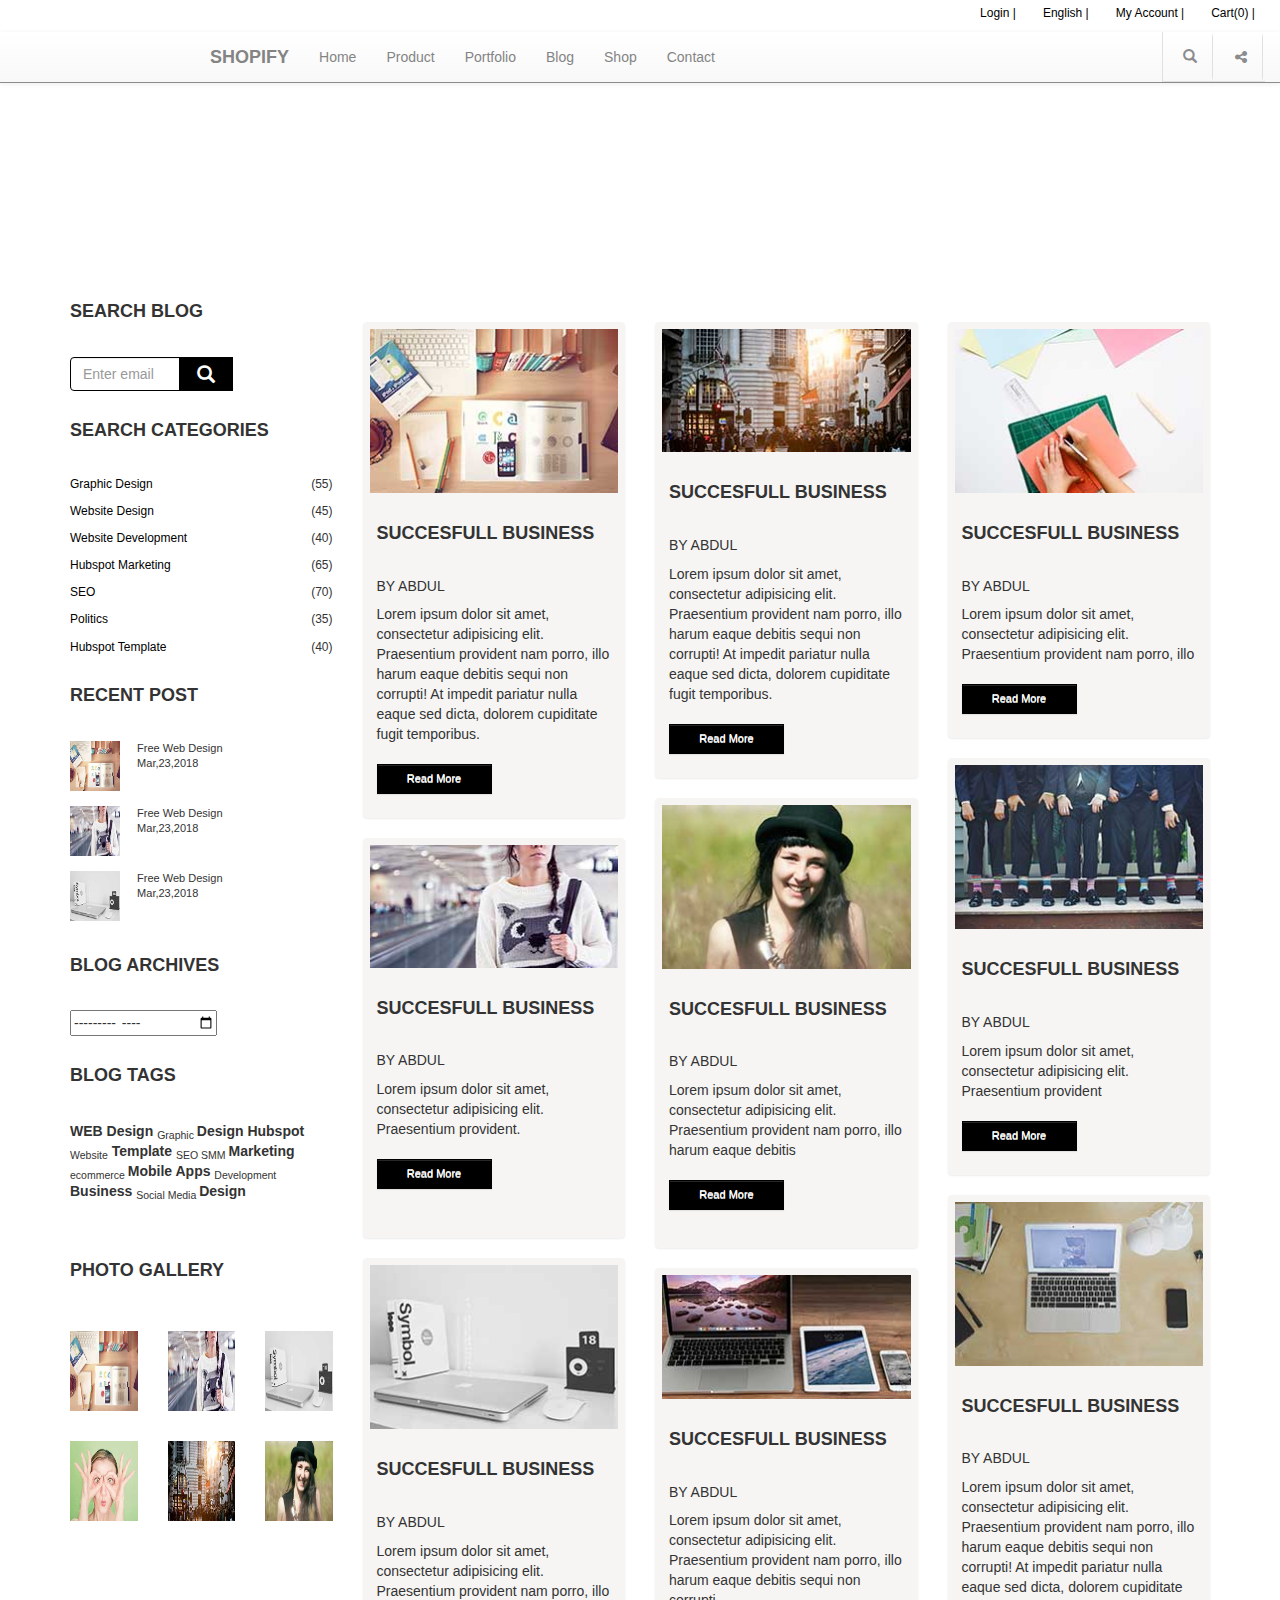
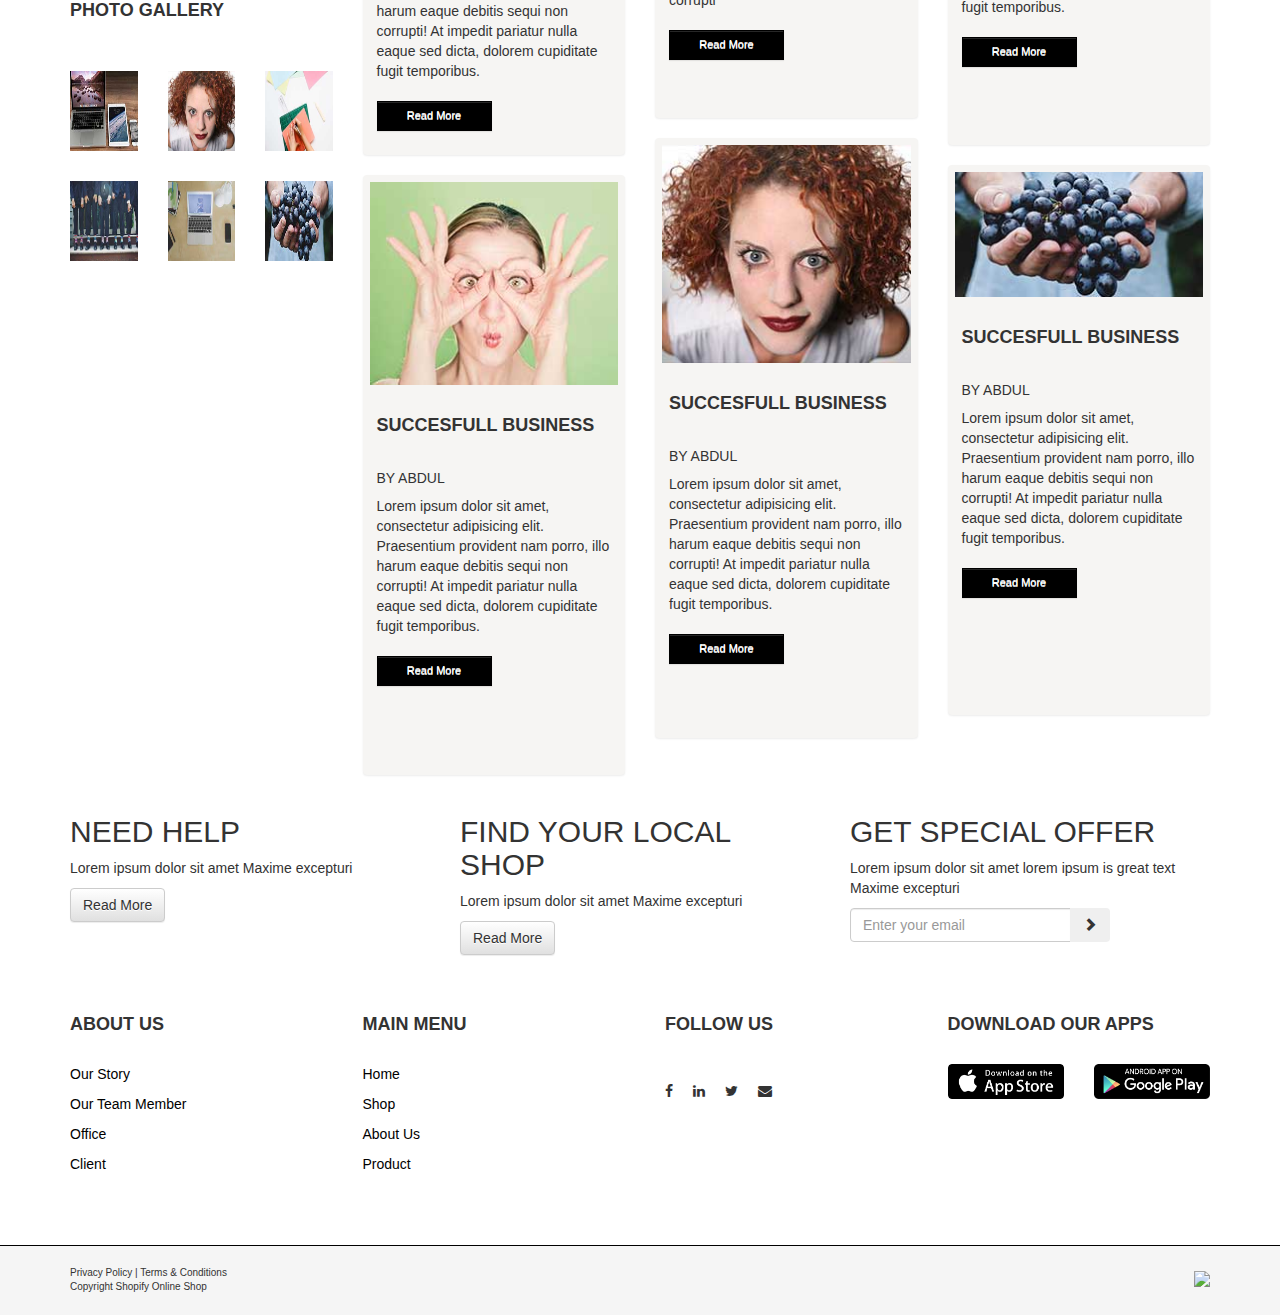
==== blog.html @ 0092e8c6 "Merge pull request #5 from Online-Shopping-System/Eddition" ====
<!DOCTYPE html>
<html lang="en">

<head>
    <meta charset="UTF-8">
    <meta http-equiv="X-UA-Compatible" content="IE=edge">
    <meta name="viewport" content="width=device-width, initial-scale=1">
    <title>BOOTSTRAP WEB PAGE</title>
    <link rel="icon" href="">

    <link rel="stylesheet" type="text/css" href="css/bootstrap.min.css" />
    <link rel="stylesheet" type="text/css" href="css/bootstrap-theme.min.css" />
    <link rel="stylesheet" href="https://cdnjs.cloudflare.com/ajax/libs/font-awesome/4.7.0/css/font-awesome.min.css" />

    <link rel="stylesheet" type="text/css" href="css/blogStyle.css" />
    <link rel="stylesheet" type="text/css" href="css/responsive.css" />


</head>

<body>
    <div id="header">
        <div class="container-fluid">
            <div class="row">
                <div class="col-md-12 col-sm-12 col-xs-12">
                    <ul class=" nav-pills navbar-right">
                        <li class="n1"><a href="login.html">Login |</a></li>
                        <li class="n2"><a href="#">English |</a></li>
                        <li class="n3"><a href="#">My Account |</a></li>
                        <li class="n4"><a href="#">Cart(0) |</a></li>
                    </ul>
                </div>
            </div>
        </div>
    </div>
    <div id="header2">
        <div class="container-fluid">
            <div class="row">
                <div class="col-md-12 nogutter">
                    <nav class="navbar navbar-default">
                        <div class="container-fluid">
                            <!-- Brand and toggle get grouped for better mobile display -->
                            <div class="navbar-header">
                                <button type="button" class="navbar-toggle collapsed" data-toggle="collapse" data-target="#bs-example-navbar-collapse-1" aria-expanded="false">
                                    <span class="sr-only">Toggle navigation</span>
                                    <span class="icon-bar"></span>
                                    <span class="icon-bar"></span>
                                    <span class="icon-bar"></span>
                                </button>
                                <a class="navbar-brand" style="margin-left: 180px" href="#"><b>SHOPIFY</b></a>
                            </div>

                            <!-- Collect the nav links, forms, and other content for toggling -->
                            <div class="collapse navbar-collapse" id="bs-example-navbar-collapse-1">
                                <ul class="nav navbar-nav navbar-left">
                                    <li><a href="index.html">Home <span class="sr-only">(current)</span></a></li>
                                    <li><a href="product.html">Product</a></li>
                                    <li><a href="#">Portfolio</a></li>
                                    <li><a href="blog.html">Blog</a></li>
                                    <li><a href="shop.html">Shop</a></li>
                                    <li><a href="contact.html">Contact</a></li>

                                </ul>
                                <ul class="nav nav-tabs navbar-right" style=" border-left: 1px solid #ddd">
                                    <li><a href="#toggle-search" class="[ animate ]"><span class="[ glyphicon glyphicon-search ]"></span></a></li>
                                    <li><a href="#toggle-search" class="[ animate ]"><span><i class="fa fa-share-alt" aria-hidden="true"></i> </span></a></li>
                                </ul>


                            </div><!-- /.navbar-collapse -->
                        </div><!-- /.container-fluid -->
                    </nav>
                </div>
            </div>
        </div>
    </div>


    <!------header2 ends---->

    <div id="banner">
        <div class="container-fluid image">
            <div class="row">

                <div class="col-md-12 caption">

                    <h2><b>BLOG</b></h2>
                    <div class="line"></div>
                    <h6><i>HOME > BLOG</i></h6>
                </div>
            </div>
        </div>
    </div>


    <!------/.banner------>

    <div class="container-fluid blg">
        <div class="container">
            <div class="row">
                <div class="col-md-3">
                    <div class="row row1_1">
                        <div class="col-md-12">


                            <div class="caption">
                                <h3>SEARCH BLOG</h3>

                                <div class="input-group">
                                    <input type="email" class="form-control form_blog" placeholder="Enter email">
                                    <span class="input-group-btn">
                                        <button class="btn btn-default1" type="submit"><span class="glyphicon glyphicon-search"></span></button>
                                    </span>
                                </div>

                                <h4>SEARCH CATEGORIES</h4>
                                <li><a href="">Graphic Design</a>
                                    <p class="num">(55)</p>
                                </li>
                                <li><a href="">Website Design</a>
                                    <p class="num">(45)</p>
                                </li>
                                <li><a href="">Website Development</a>
                                    <p class="num">(40)</p>
                                </li>
                                <li><a href="">Hubspot Marketing</a>
                                    <p class="num">(65)</p>
                                </li>
                                <li><a href="">SEO</a>
                                    <p class="num">(70)</p>
                                </li>
                                <li><a href="">Politics</a>
                                    <p class="num">(35)</p>
                                </li>
                                <li><a href="">Hubspot Template</a>
                                    <p class="num">(40)</p>
                                </li>

                            </div>


                        </div>
                    </div>
                    <!--                    end of the row-1-->
                    <div class="row row1_2">
                        <div class="col-md-12">

                            <div class="caption">
                                <h3>RECENT POST</h3>
                                <li><img src="imgs/blog1.jpg" alt="">
                                    <p class="pull-right">Free Web Design <br> Mar,23,2018</p>
                                </li>

                                <li><img src="imgs/blog-2.jpg" alt="">
                                    <p class="pull-right">Free Web Design <br> Mar,23,2018</p>
                                </li>

                                <li><img src="imgs/blog-3.jpg" alt="">
                                    <p class="pull-right">Free Web Design <br> Mar,23,2018</p>
                                </li>
                            </div>
                            <h3>BLOG ARCHIVES</h3>
                            <div class="input-group">
                                <input type="month" id="myMonth" value="2018">
                            </div>
                        </div>
                    </div>

                    <!--                    end of the row-2-->

                    <div class="row row1_3">
                        <div class="col-md-12">

                            <div class="caption">
                                <h3>BLOG TAGS</h3>
                                <p> <Strong>WEB Design </Strong> <sub> Graphic </sub> <Strong> Design Hubspot </Strong> <sub>Website</sub> <strong> Template </strong> <sub> SEO SMM </sub> <strong> Marketing </strong> <sub> ecommerce </sub><strong> Mobile Apps </strong> <sub> Development </sub> <strong> Business </strong> <sub> Social Media </sub><strong>Design</strong> </p>
                            </div>
                        </div>

                    </div>



                    <!--                    end of the row-3-->



                    <div class="row row1_4">
                        <div class="col-md-12">

                            <div class="caption">
                                <h3>PHOTO GALLERY</h3>
                                <div class="row row4_1">
                                    <div class="col-md-4 col-sm-4 col-xs-4"><img src="imgs/blog1.jpg" alt="" class="img-responsive"></div>

                                    <div class="col-md-4 col-sm-4 col-xs-4"><img src="imgs/blog-2.jpg" alt="" class="img-responsive"></div>

                                    <div class="col-md-4 col-sm-4 col-xs-4"><img src="imgs/blog-3.jpg" alt="" class="img-responsive"></div>
                                </div>

                                <div class="row row4_2">
                                    <div class="col-md-4 col-sm-4 col-xs-4"><img src="imgs/blog-4.jpg" alt="" class="img-responsive"></div>

                                    <div class="col-md-4 col-sm-4 col-xs-4"><img src="imgs/blog-5.jpg" alt="" class="img-responsive"></div>

                                    <div class="col-md-4 col-sm-4 col-xs-4"><img src="imgs/blog-6.jpg" alt="" class="img-responsive"></div>
                                </div>




                                <div class="caption">
                                    <h3>PHOTO GALLERY</h3>
                                    <div class="row row4_2">
                                        <div class="col-md-4 col-sm-4 col-xs-4"><img src="imgs/blog-7.jpg" alt="" class="img-responsive"></div>

                                        <div class="col-md-4 col-sm-4 col-xs-4"><img src="imgs/blog-8.jpg" alt="" class="img-responsive"></div>

                                        <div class="col-md-4 col-sm-4 col-xs-4"><img src="imgs/blog-9.jpg" alt="" class="img-responsive"></div>
                                    </div>

                                    <div class="row row4_2">
                                        <div class="col-md-4 col-sm-4 col-xs-4"><img src="imgs/blog-10.jpg" alt="" class="img-responsive"></div>

                                        <div class="col-md-4 col-sm-4 col-xs-4"><img src="imgs/blog-11.jpg" alt="" class="img-responsive"></div>

                                        <div class="col-md-4 col-sm-4 col-xs-4"><img src="imgs/blog-12.jpg" alt="" class="img-responsive"></div>
                                    </div>

                                </div>

                            </div>
                        </div>
                    </div>

                    <!--               end of the row-4-->
                </div>

                <!--                end of main col-1-->

                <!--            start of the main col-2    -->
                <div class="col-md-3">

                    <div class="row row2_1">
                        <div class="col-md-12 ">
                            <div class="thumbnail">
                                <img src="imgs/blog1.jpg" class="img-responsive">
                                <div class="caption">
                                    <h3>SUCCESFULL BUSINESS</h3>
                                    <h5>BY ABDUL</h5>
                                    <p>Lorem ipsum dolor sit amet, consectetur adipisicing elit. Praesentium provident nam porro, illo harum eaque debitis sequi non corrupti! At impedit pariatur nulla eaque sed dicta, dolorem cupiditate fugit temporibus.</p>
                                    <p><a href="#" class="btn btn-default" role="button">Read More</a></p>
                                </div>
                            </div>
                        </div>

                    </div>
                    <!--                        end of row-1-->

                    <div class="row row2_2">
                        <div class="col-md-12">
                            <div class="thumbnail">
                                <img src="imgs/blog-2.jpg" class="img-responsive">
                                <div class="caption">
                                    <h3>SUCCESFULL BUSINESS</h3>
                                    <h5>BY ABDUL</h5>
                                    <p>Lorem ipsum dolor sit amet, consectetur adipisicing elit. Praesentium provident.</p>
                                    <p><a href="#" class="btn btn-default" role="button">Read More</a></p>
                                </div>
                            </div>
                        </div>

                    </div>
                    <!--                        end of row-2-->


                    <div class="row row2_3">
                        <div class="col-md-12">
                            <div class="thumbnail">
                                <img src="imgs/blog-3.jpg" class="img-responsive">
                                <div class="caption">
                                    <h3>SUCCESFULL BUSINESS</h3>
                                    <h5>BY ABDUL</h5>
                                    <p>Lorem ipsum dolor sit amet, consectetur adipisicing elit. Praesentium provident nam porro, illo harum eaque debitis sequi non corrupti! At impedit pariatur nulla eaque sed dicta, dolorem cupiditate fugit temporibus.</p>
                                    <p><a href="#" class="btn btn-default" role="button">Read More</a></p>
                                </div>
                            </div>
                        </div>

                    </div>
                    <!--                        end of row-3-->

                    <div class="row row2_4">
                        <div class="col-md-12">
                            <div class="thumbnail">
                                <img src="imgs/blog-4.jpg" class="img-responsive">
                                <div class="caption">
                                    <h3>SUCCESFULL BUSINESS</h3>
                                    <h5>BY ABDUL</h5>
                                    <p>Lorem ipsum dolor sit amet, consectetur adipisicing elit. Praesentium provident nam porro, illo harum eaque debitis sequi non corrupti! At impedit pariatur nulla eaque sed dicta, dolorem cupiditate fugit temporibus.</p>
                                    <p><a href="#" class="btn btn-default" role="button">Read More</a></p>
                                </div>
                            </div>
                        </div>

                    </div>
                    <!--                        end of row-4-->

                </div>
                <!--                        end of the main col-2           -->


                <!--            start of the main col-3    -->
                <div class="col-md-3">

                    <div class="row row3_1">
                        <div class="col-md-12">
                            <div class="thumbnail">
                                <img src="imgs/blog-5.jpg" class="img-responsive">
                                <div class="caption">
                                    <h3>SUCCESFULL BUSINESS</h3>
                                    <h5>BY ABDUL</h5>
                                    <p>Lorem ipsum dolor sit amet, consectetur adipisicing elit. Praesentium provident nam porro, illo harum eaque debitis sequi non corrupti! At impedit pariatur nulla eaque sed dicta, dolorem cupiditate fugit temporibus.</p>
                                    <p><a href="#" class="btn btn-default" role="button">Read More</a></p>
                                </div>
                            </div>
                        </div>

                    </div>
                    <!--                        end of row-1-->

                    <div class="row row3_2">
                        <div class="col-md-12">
                            <div class="thumbnail">
                                <img src="imgs/blog-6.jpg" class="img-responsive">
                                <div class="caption">
                                    <h3>SUCCESFULL BUSINESS</h3>
                                    <h5>BY ABDUL</h5>
                                    <p>Lorem ipsum dolor sit amet, consectetur adipisicing elit. Praesentium provident nam porro, illo harum eaque debitis</p>
                                    <p><a href="#" class="btn btn-default" role="button">Read More</a></p>
                                </div>
                            </div>
                        </div>

                    </div>
                    <!--                        end of row-2-->


                    <div class="row row3_3">
                        <div class="col-md-12">
                            <div class="thumbnail">
                                <img src="imgs/blog-7.jpg" class="img-responsive">
                                <div class="caption">
                                    <h3>SUCCESFULL BUSINESS</h3>
                                    <h5>BY ABDUL</h5>
                                    <p>Lorem ipsum dolor sit amet, consectetur adipisicing elit. Praesentium provident nam porro, illo harum eaque debitis sequi non corrupti</p>
                                    <p><a href="#" class="btn btn-default" role="button">Read More</a></p>
                                </div>
                            </div>
                        </div>

                    </div>
                    <!--                        end of row-3-->

                    <div class="row row3_4">
                        <div class="col-md-12">
                            <div class="thumbnail">
                                <img src="imgs/blog-8.jpg" class="img-responsive">
                                <div class="caption">
                                    <h3>SUCCESFULL BUSINESS</h3>
                                    <h5>BY ABDUL</h5>
                                    <p>Lorem ipsum dolor sit amet, consectetur adipisicing elit. Praesentium provident nam porro, illo harum eaque debitis sequi non corrupti! At impedit pariatur nulla eaque sed dicta, dolorem cupiditate fugit temporibus.</p>
                                    <p><a href="#" class="btn btn-default" role="button">Read More</a></p>
                                </div>
                            </div>
                        </div>

                    </div>
                    <!--                        end of row-4-->

                </div>
                <!--                        end of the main col-3                        -->

                <!--            start of the main col-4    -->
                <div class="col-md-3">

                    <div class="row row4_1">
                        <div class="col-md-12">
                            <div class="thumbnail">
                                <img src="imgs/blog-9.jpg" class="img-responsive">
                                <div class="caption">
                                    <h3>SUCCESFULL BUSINESS</h3>
                                    <h5>BY ABDUL</h5>
                                    <p>Lorem ipsum dolor sit amet, consectetur adipisicing elit. Praesentium provident nam porro, illo</p>
                                    <p><a href="#" class="btn btn-default" role="button">Read More</a></p>
                                </div>
                            </div>
                        </div>

                    </div>
                    <!--                        end of row-1-->

                    <div class="row row4_2">
                        <div class="col-md-12">
                            <div class="thumbnail">
                                <img src="imgs/blog-10.jpg" class="img-responsive">
                                <div class="caption">
                                    <h3>SUCCESFULL BUSINESS</h3>
                                    <h5>BY ABDUL</h5>
                                    <p>Lorem ipsum dolor sit amet, consectetur adipisicing elit. Praesentium provident </p>
                                    <p><a href="#" class="btn btn-default" role="button">Read More</a></p>
                                </div>
                            </div>
                        </div>

                    </div>
                    <!--                        end of row-2-->


                    <div class="row row4_3">
                        <div class="col-md-12">
                            <div class="thumbnail">
                                <img src="imgs/blog-11.jpg" class="img-responsive">
                                <div class="caption">
                                    <h3>SUCCESFULL BUSINESS</h3>
                                    <h5>BY ABDUL</h5>
                                    <p>Lorem ipsum dolor sit amet, consectetur adipisicing elit. Praesentium provident nam porro, illo harum eaque debitis sequi non corrupti! At impedit pariatur nulla eaque sed dicta, dolorem cupiditate fugit temporibus.</p>
                                    <p><a href="#" class="btn btn-default" role="button">Read More</a></p>
                                </div>
                            </div>
                        </div>

                    </div>
                    <!--                        end of row-3-->

                    <div class="row row4_4">
                        <div class="col-md-12">
                            <div class="thumbnail">
                                <img src="imgs/blog-12.jpg" class="img-responsive">
                                <div class="caption">
                                    <h3>SUCCESFULL BUSINESS</h3>
                                    <h5>BY ABDUL</h5>
                                    <p>Lorem ipsum dolor sit amet, consectetur adipisicing elit. Praesentium provident nam porro, illo harum eaque debitis sequi non corrupti! At impedit pariatur nulla eaque sed dicta, dolorem cupiditate fugit temporibus.</p>
                                    <p><a href="#" class="btn btn-default" role="button">Read More</a></p>
                                </div>
                            </div>
                        </div>

                    </div>
                    <!--                        end of row-4-->

                </div>
                <!--                        end of the main col-4                        -->
            </div>
        </div>
        <!--        end of the container-->
    </div>
    <!--    end of the container-fluid-->


    <!--    end of the body section-->



    <!--   start of the enquiry section-->
    <div class="container-fluid help">
        <div class="container">
            <div class="row">
                <div class="col-md-4 col-sm-4 col-xs-12">
                    <h2>NEED HELP</h2>
                    <p class="enquiry_p">Lorem ipsum dolor sit amet Maxime excepturi</p>
                    <p><a href="#" class="btn btn-default enquiry_btn" role="button">Read More</a></p>
                </div>
                <!--               end of the col-1-->
                <div class="col-md-4 col-sm-4 col-xs-12">
                    <h2>FIND YOUR LOCAL SHOP</h2>
                    <p class="enquiry_p">Lorem ipsum dolor sit amet Maxime excepturi</p>
                    <p><a href="#" class="btn btn-default enquiry_btn" role="button">Read More</a></p>
                </div>
                <!--               end of the col-2-->
                <div class="col-md-4 col-sm-4 col-xs-12">
                    <h2>GET SPECIAL OFFER</h2>
                    <p class="enquiry_p">Lorem ipsum dolor sit amet lorem ipsum is great text Maxime excepturi</p>

                    <div class="input-group">
                        <input type="email" class="form-control form_blog" placeholder="Enter your email">
                        <span class="input-group-btn">
                            <button class="btn btn-default1" type="submit"><span class="glyphicon glyphicon-chevron-right"></span></button>
                        </span>
                    </div>
                </div>
                <!--               end of the col-3-->

            </div>
            <!--           end of the row-->
        </div>
        <!--       end of the container-->
    </div>

    <!--   end of the container-fluid-->

    <!--   end of the enquiry section-->


    <!--  start of the contact section-->
    <div class="container contact_back">

        <div class="row contact_li">

            <div class="col-md-3 col-sm-6 col-xs-12">
                <h3>ABOUT US</h3>
                <li> <a href="">Our Story</a> </li>
                <li> <a href="">Our Team Member</a> </li>
                <li> <a href="">Office</a> </li>
                <li> <a href="">Client</a> </li>

            </div>
            <!--          end of col-1-->

            <div class="col-md-3 col-sm-6 col-xs-12">
                <h3>MAIN MENU</h3>
                <li> <a href="">Home</a> </li>
                <li> <a href="">Shop</a> </li>
                <li> <a href="">About Us</a> </li>
                <li> <a href="">Product</a> </li>

            </div>
            <!--          end of col-2-->

            <div class="col-md-3 col-sm-6 col-xs-12">
                <h3 class="us">FOLLOW US</h3>
                <i class="fa fa-facebook" aria-hidden="true"></i><i class="fa fa-linkedin" aria-hidden="true"></i><i class="fa fa-twitter" aria-hidden="true"></i><i class="fa fa-envelope" aria-hidden="true"></i>

            </div>
            <!--          end of col-3-->

            <div class="col-md-3 col-sm-6 col-xs-12">
                <h3>DOWNLOAD OUR APPS</h3>
                <div class="row contact_img">
                    <div class="col-md-6 col-xs-3">
                        <p><a href="#"><img src="imgs/Alogo.png" class="img-responsive"></a></p>
                    </div>
                    <div class="col-md-6 col-xs-3">
                        <p><a href="#"><img src="imgs/Glogo.png" class="img-responsive"></a></p>
                    </div>
                </div>


            </div>
            <!--          end of col-4-->


        </div>

        <!--      end of the row-->

    </div>
    <!--  end of the container-->
    <!--  end of the contact section-->


    <!--  start the footer section-->
    <div class="container-fluid footer_back">
        <div class="container">
            <div class="row">
                <div class="col-md-10 col-sm-9 col-xs-12">
                    <p class="footer_p">Privacy Policy | Terms &amp; Conditions <br>
                        Copyright Shopify Online Shop</p>
                </div>
                <div class="col-md-2 col-sm-3 col-xs-12">
                    <div class="footer_corner pull-right"><img src="imgs/shopify-homepage.jpg"/>
                </div>
            </div>
        </div>
    </div>
    </div>


    <script type="text/javascript" src="js/jquery-3.3.1.js"></script>
    <script type="text/javascript" src="js/bootstrap.min.js"></script>

    <script>
        function myFunction() {
            var x = document.getElementById("myMonth").value;
            document.getElementById("demo").innerHTML = x;
        }
    </script>
    <script type="text/javascript">
        $(document).ready(function()) {
            $('[data-toggle="tooltip"]').tooltip();
        )
        };
    </script>
</body>

</html>
---- css/blogStyle.css ----
/*Blog page css*/

.nogutter {
    padding-left: 0;
    padding-right: 0;
}

#header2 {
    opacity: .9
}

.nav-pills {
    font-size: 12px;
}
.nav-pills>li {list-style: none;
    padding-right: 25px;     margin-top: 5px; margin-bottom: 0px;   }

.navbar-right > li > a {
    color: black; text-decoration: none;
}

.n1:hover a {color:darkcyan;}
.n2:hover a {color:darkcyan;}
.n3:hover a {color:darkcyan;}
.n4:hover a {color:darkcyan;}


.navbar {
    border-radius: 0;
    border: none;
}

.navbar-default {
    border-bottom: 1px solid grey;
    margin-bottom: 0;
    border-color: none;
    background-color: none;
}


.nav-tabs > li > a {
    border: 5px solid transparent;
    color: grey;
    border-right: 1px solid #ddd;

}

.image {
    background-image: url(../imgs/slide.jpg);
    min-height: 250px;
    background-position: center;
    background-repeat: no-repeat;
    background-size: cover;
    position: relative;
    margin-top: -51px;
    z-index: -6;

}

#banner .caption > h2 {
    margin-top: 80px;
    text-align: center;
    color: white;
}

#banner .caption > h6 {
    text-align: center;
    color: white;
}

.line {
    border-top: 2px solid white;
    padding-bottom: 5px;
    margin: 40px auto 0;
    width: 15%;
    margin-top: 30px;
    margin-top: 5px;
}


.thumbnail {
    margin-top: 0px;
    border: 1px solid #F6F5F3;
    background: #F6F5F3;
}

.blg h3,
.blg h4 {
    padding-bottom: 25px;
    font-weight: bold;
    font-size: 18px;
}

.blg .form_blog {
    margin-bottom: 10px;
    border: 1px solid black;
}

.blg .input-group {
    padding-bottom: 10px;
}

.blg .btn-default1 {
    font-size: 18px;
    line-height: none;
    background: black;
    border-radius: 0px;
    border: 1px solid black;
    height: 34px;
    width: 54px;
    color: white;
    margin-left: 37%;
    margin-top: -9px;
    cursor: pointer;
    overflow: hidden;
}

.blg li {
    list-style: none;
    text-decoration: none;
}

.blg li a {
    color: black;
    font-size: 12px;
    float: left;
}

.blg li .num {
    font-size: 12px;
    text-align: right;
}

.blg .btn-default {
    font-size: 11px;
    line-height: none;
    background: black;
    border-radius: 0px;
    border: 1px solid black;
    height: 30px;
    width: 115px;
    color: white;
    margin-top: 10px;


}

.blg li img {
    height: 50px;
    width: 50px;
    margin-bottom: 15px;
}

.blg li .pull-right {
    font-size: 11px;
    margin-right: 110px;
}

.thumbnail > img {
    width: 300px;
    border: 2px solid #F6F5F3;
}

.row1_1 .thumbnail {
    min-height: 400px;
    margin-top: 40px;
}

.row1_2 .thumbnail {
    min-height: 500px;
}

.row1_3 .thumbnail {
    min-height: 350px;
}

.row1_4 .thumbnail {
    min-height: 750px;
}

.row1_4 img {
    margin-bottom: 30px;
    height: 80PX;
    width: 80px;
}

.row1_4 h3 {
    padding-top: 30px;
    padding-bottom: 40px;
}

.row2_1 .thumbnail {
    min-height: 450px;
    margin-top: 40px;
}

.row2_2 .thumbnail {
    min-height: 400px;
}

.row2_3 .thumbnail {
    min-height: 450px;
}

.row2_4 .thumbnail {
    min-height: 600px;
}

.row3_1 .thumbnail {
    min-height: 450px;
    margin-top: 40px;
}

.row3_2 .thumbnail {
    min-height: 450px;
}

.row3_3 .thumbnail {
    min-height: 450px;
}

.row3_4 .thumbnail {
    min-height: 600px;
}

.row4_1 .thumbnail {
    min-height: 400px;
    margin-top: 40px;
}

.row4_2 .thumbnail {
    min-height: 400px;
}

.row4_3 .thumbnail {
    min-height: 550px;
}

.row4_4 .thumbnail {
    min-height: 550px;
}

/*start the enquiry section
.help {
    margin-top: 40px;
    background-color: lightgray;
    min-height: 300px;
}

.help h2 {
    margin-top: 40px;
    font-size: 18px;
    font-weight: bold;
    padding-bottom: 20px;
}

.help p {

    padding-bottom: 20px;
}

.help .btn-default {

    line-height: none;
    background: black;
    border-radius: 0px;
    border: 1px solid black;

    width: 115px;
    color: white;
    margin-top: 25px;

}

.help .input-group .btn-default1 {
    font-size: 18px;
    line-height: none;
    background: black;
    border-radius: 0px;
    border: 1px solid black;
    height: 34px;
    min-width: 54px;
    color: blue;

    margin-top: 8px;
}

.help .input-group .btn-default1 {
    color: white;
}

.help .input-group .form-control {
    background-color: white;
    height: 34px;
    min-width: 200px;
    border: 1px solid black;
    margin-top: 8px;
    color: black;
}


/*end of the enquiry section*/

/* start of the contact section */

.contact_back {
    min-height: 250px;
    margin-top: 30px;
}

.contact_li li {
    list-style: none;
    margin-bottom: 10px;
}

.contact_li li a {
    color: black;

}

.contact_li .fa {
    padding-right: 10px;

    margin-top: 20px;
    margin-left: 10px;
}

.contact_li .us {
    margin-left: 10px;
}

.contact_li img {
    min-height: 30px;
    min-width: 100px;
}

.contact_back h3 {
    font-size: 18px;
    font-weight: bold;
    margin-bottom: 30px;
}


.input-group-btn {padding-right: 100px;}

.footer_back {
   background-color: whitesmoke;
    min-height: 70px;
    border-top: 0.5px solid black;
    padding-top: 10px;
}

.footer_corner {
    font-size: 16px;
    font-weight: bold;
margin-top: 12px;
}

.footer_p {
    font-size: 10px;
    padding-top: 10px;
}
.u{border-radius: 0px;padding: 0px;background-color:darkgrey;}
.u>h4{background-color:darkgrey;width: 99.6%;margin-left: 0.5px;}*/
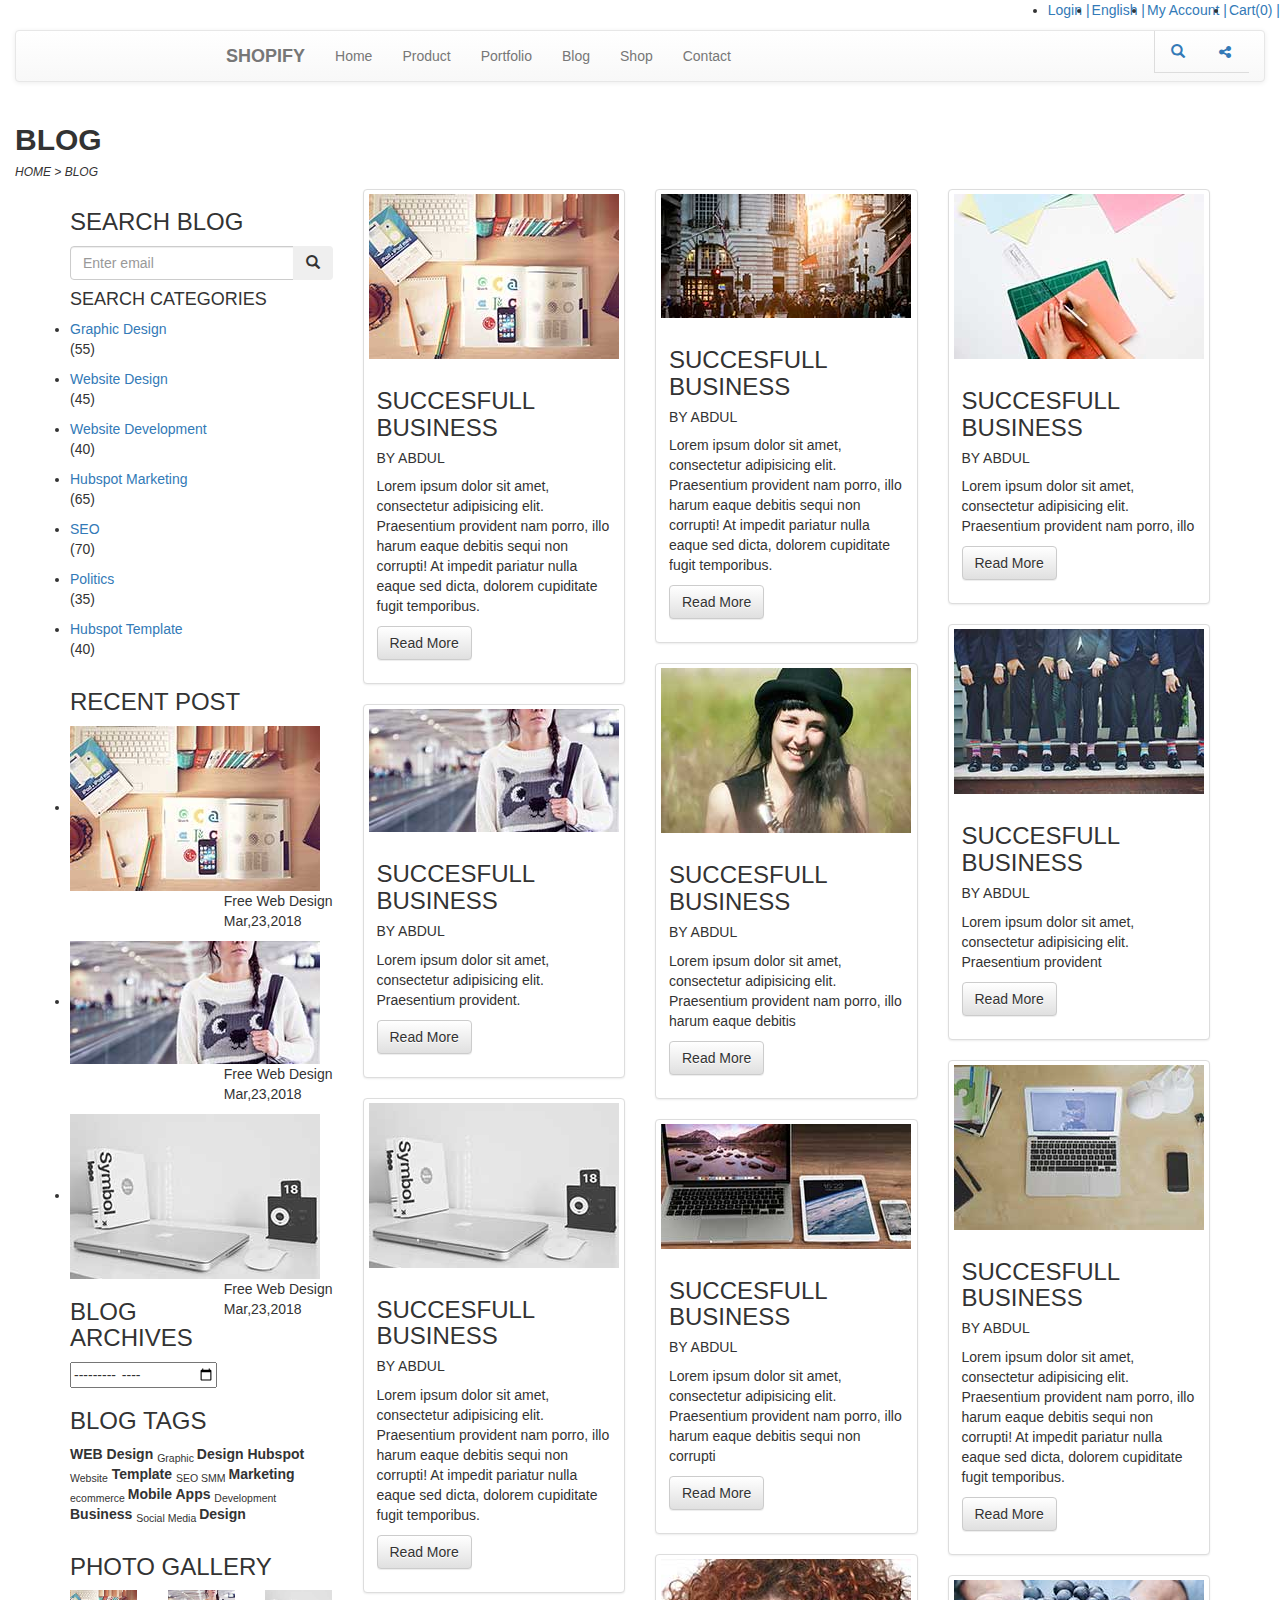
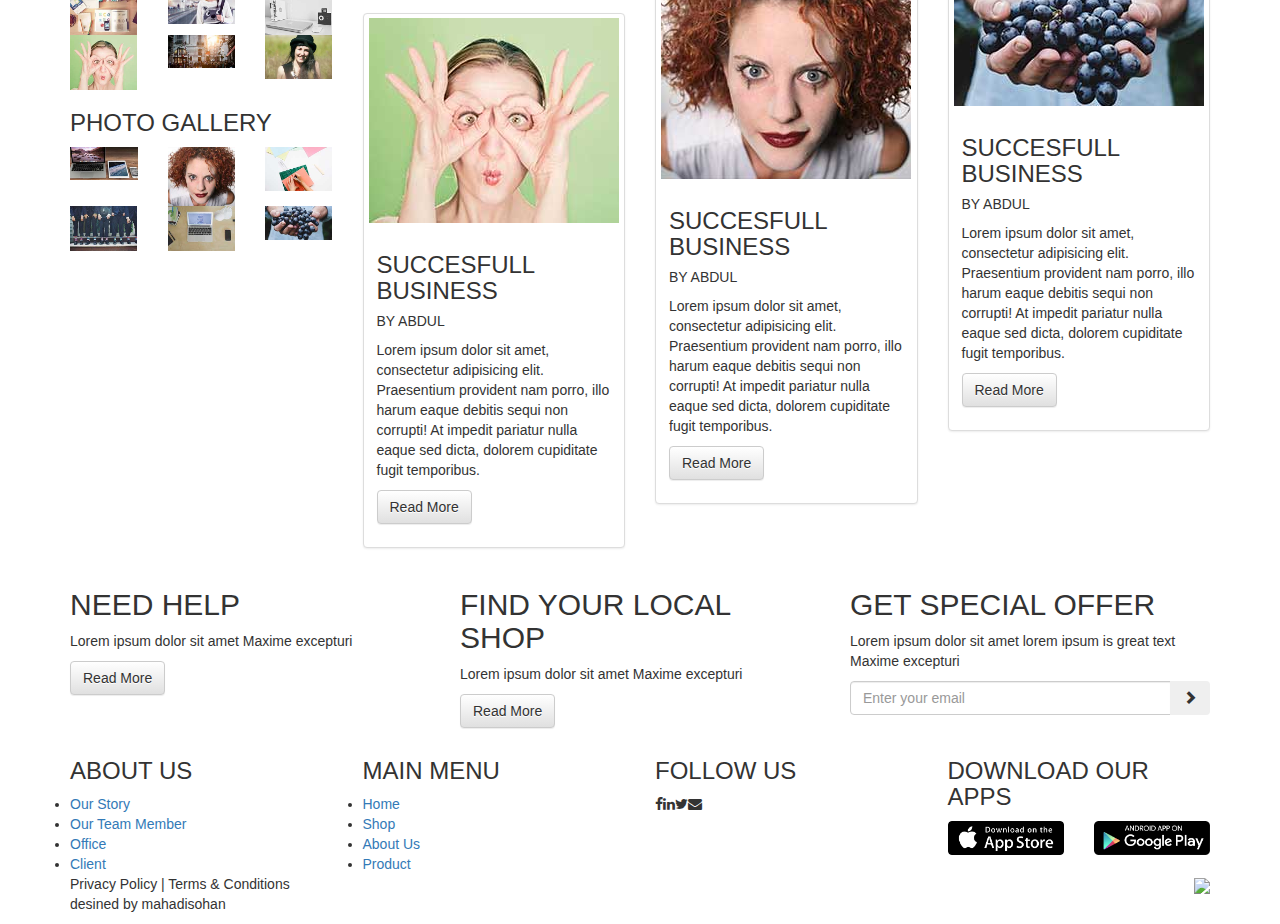
==== commit 825b1349: "Add files via upload" ====
--- a/blog.html
+++ b/blog.html
@@ -1,596 +1,596 @@
-<!DOCTYPE html>
-<html lang="en">
-
-<head>
-    <meta charset="UTF-8">
-    <meta http-equiv="X-UA-Compatible" content="IE=edge">
-    <meta name="viewport" content="width=device-width, initial-scale=1">
-    <title>BOOTSTRAP WEB PAGE</title>
-    <link rel="icon" href="">
-
-    <link rel="stylesheet" type="text/css" href="css/bootstrap.min.css" />
-    <link rel="stylesheet" type="text/css" href="css/bootstrap-theme.min.css" />
-    <link rel="stylesheet" href="https://cdnjs.cloudflare.com/ajax/libs/font-awesome/4.7.0/css/font-awesome.min.css" />
-
-    <link rel="stylesheet" type="text/css" href="css/blogStyle.css" />
-    <link rel="stylesheet" type="text/css" href="css/responsive.css" />
-
-
-</head>
-
-<body>
-    <div id="header">
-        <div class="container-fluid">
-            <div class="row">
-                <div class="col-md-12 col-sm-12 col-xs-12">
-                    <ul class=" nav-pills navbar-right">
-                        <li class="n1"><a href="login.html">Login |</a></li>
-                        <li class="n2"><a href="#">English |</a></li>
-                        <li class="n3"><a href="#">My Account |</a></li>
-                        <li class="n4"><a href="#">Cart(0) |</a></li>
-                    </ul>
-                </div>
-            </div>
-        </div>
-    </div>
-    <div id="header2">
-        <div class="container-fluid">
-            <div class="row">
-                <div class="col-md-12 nogutter">
-                    <nav class="navbar navbar-default">
-                        <div class="container-fluid">
-                            <!-- Brand and toggle get grouped for better mobile display -->
-                            <div class="navbar-header">
-                                <button type="button" class="navbar-toggle collapsed" data-toggle="collapse" data-target="#bs-example-navbar-collapse-1" aria-expanded="false">
-                                    <span class="sr-only">Toggle navigation</span>
-                                    <span class="icon-bar"></span>
-                                    <span class="icon-bar"></span>
-                                    <span class="icon-bar"></span>
-                                </button>
-                                <a class="navbar-brand" style="margin-left: 180px" href="#"><b>SHOPIFY</b></a>
-                            </div>
-
-                            <!-- Collect the nav links, forms, and other content for toggling -->
-                            <div class="collapse navbar-collapse" id="bs-example-navbar-collapse-1">
-                                <ul class="nav navbar-nav navbar-left">
-                                    <li><a href="index.html">Home <span class="sr-only">(current)</span></a></li>
-                                    <li><a href="product.html">Product</a></li>
-                                    <li><a href="#">Portfolio</a></li>
-                                    <li><a href="blog.html">Blog</a></li>
-                                    <li><a href="shop.html">Shop</a></li>
-                                    <li><a href="contact.html">Contact</a></li>
-
-                                </ul>
-                                <ul class="nav nav-tabs navbar-right" style=" border-left: 1px solid #ddd">
-                                    <li><a href="#toggle-search" class="[ animate ]"><span class="[ glyphicon glyphicon-search ]"></span></a></li>
-                                    <li><a href="#toggle-search" class="[ animate ]"><span><i class="fa fa-share-alt" aria-hidden="true"></i> </span></a></li>
-                                </ul>
-
-
-                            </div><!-- /.navbar-collapse -->
-                        </div><!-- /.container-fluid -->
-                    </nav>
-                </div>
-            </div>
-        </div>
-    </div>
-
-
-    <!------header2 ends---->
-
-    <div id="banner">
-        <div class="container-fluid image">
-            <div class="row">
-
-                <div class="col-md-12 caption">
-
-                    <h2><b>BLOG</b></h2>
-                    <div class="line"></div>
-                    <h6><i>HOME > BLOG</i></h6>
-                </div>
-            </div>
-        </div>
-    </div>
-
-
-    <!------/.banner------>
-
-    <div class="container-fluid blg">
-        <div class="container">
-            <div class="row">
-                <div class="col-md-3">
-                    <div class="row row1_1">
-                        <div class="col-md-12">
-
-
-                            <div class="caption">
-                                <h3>SEARCH BLOG</h3>
-
-                                <div class="input-group">
-                                    <input type="email" class="form-control form_blog" placeholder="Enter email">
-                                    <span class="input-group-btn">
-                                        <button class="btn btn-default1" type="submit"><span class="glyphicon glyphicon-search"></span></button>
-                                    </span>
-                                </div>
-
-                                <h4>SEARCH CATEGORIES</h4>
-                                <li><a href="">Graphic Design</a>
-                                    <p class="num">(55)</p>
-                                </li>
-                                <li><a href="">Website Design</a>
-                                    <p class="num">(45)</p>
-                                </li>
-                                <li><a href="">Website Development</a>
-                                    <p class="num">(40)</p>
-                                </li>
-                                <li><a href="">Hubspot Marketing</a>
-                                    <p class="num">(65)</p>
-                                </li>
-                                <li><a href="">SEO</a>
-                                    <p class="num">(70)</p>
-                                </li>
-                                <li><a href="">Politics</a>
-                                    <p class="num">(35)</p>
-                                </li>
-                                <li><a href="">Hubspot Template</a>
-                                    <p class="num">(40)</p>
-                                </li>
-
-                            </div>
-
-
-                        </div>
-                    </div>
-                    <!--                    end of the row-1-->
-                    <div class="row row1_2">
-                        <div class="col-md-12">
-
-                            <div class="caption">
-                                <h3>RECENT POST</h3>
-                                <li><img src="imgs/blog1.jpg" alt="">
-                                    <p class="pull-right">Free Web Design <br> Mar,23,2018</p>
-                                </li>
-
-                                <li><img src="imgs/blog-2.jpg" alt="">
-                                    <p class="pull-right">Free Web Design <br> Mar,23,2018</p>
-                                </li>
-
-                                <li><img src="imgs/blog-3.jpg" alt="">
-                                    <p class="pull-right">Free Web Design <br> Mar,23,2018</p>
-                                </li>
-                            </div>
-                            <h3>BLOG ARCHIVES</h3>
-                            <div class="input-group">
-                                <input type="month" id="myMonth" value="2018">
-                            </div>
-                        </div>
-                    </div>
-
-                    <!--                    end of the row-2-->
-
-                    <div class="row row1_3">
-                        <div class="col-md-12">
-
-                            <div class="caption">
-                                <h3>BLOG TAGS</h3>
-                                <p> <Strong>WEB Design </Strong> <sub> Graphic </sub> <Strong> Design Hubspot </Strong> <sub>Website</sub> <strong> Template </strong> <sub> SEO SMM </sub> <strong> Marketing </strong> <sub> ecommerce </sub><strong> Mobile Apps </strong> <sub> Development </sub> <strong> Business </strong> <sub> Social Media </sub><strong>Design</strong> </p>
-                            </div>
-                        </div>
-
-                    </div>
-
-
-
-                    <!--                    end of the row-3-->
-
-
-
-                    <div class="row row1_4">
-                        <div class="col-md-12">
-
-                            <div class="caption">
-                                <h3>PHOTO GALLERY</h3>
-                                <div class="row row4_1">
-                                    <div class="col-md-4 col-sm-4 col-xs-4"><img src="imgs/blog1.jpg" alt="" class="img-responsive"></div>
-
-                                    <div class="col-md-4 col-sm-4 col-xs-4"><img src="imgs/blog-2.jpg" alt="" class="img-responsive"></div>
-
-                                    <div class="col-md-4 col-sm-4 col-xs-4"><img src="imgs/blog-3.jpg" alt="" class="img-responsive"></div>
-                                </div>
-
-                                <div class="row row4_2">
-                                    <div class="col-md-4 col-sm-4 col-xs-4"><img src="imgs/blog-4.jpg" alt="" class="img-responsive"></div>
-
-                                    <div class="col-md-4 col-sm-4 col-xs-4"><img src="imgs/blog-5.jpg" alt="" class="img-responsive"></div>
-
-                                    <div class="col-md-4 col-sm-4 col-xs-4"><img src="imgs/blog-6.jpg" alt="" class="img-responsive"></div>
-                                </div>
-
-
-
-
-                                <div class="caption">
-                                    <h3>PHOTO GALLERY</h3>
-                                    <div class="row row4_2">
-                                        <div class="col-md-4 col-sm-4 col-xs-4"><img src="imgs/blog-7.jpg" alt="" class="img-responsive"></div>
-
-                                        <div class="col-md-4 col-sm-4 col-xs-4"><img src="imgs/blog-8.jpg" alt="" class="img-responsive"></div>
-
-                                        <div class="col-md-4 col-sm-4 col-xs-4"><img src="imgs/blog-9.jpg" alt="" class="img-responsive"></div>
-                                    </div>
-
-                                    <div class="row row4_2">
-                                        <div class="col-md-4 col-sm-4 col-xs-4"><img src="imgs/blog-10.jpg" alt="" class="img-responsive"></div>
-
-                                        <div class="col-md-4 col-sm-4 col-xs-4"><img src="imgs/blog-11.jpg" alt="" class="img-responsive"></div>
-
-                                        <div class="col-md-4 col-sm-4 col-xs-4"><img src="imgs/blog-12.jpg" alt="" class="img-responsive"></div>
-                                    </div>
-
-                                </div>
-
-                            </div>
-                        </div>
-                    </div>
-
-                    <!--               end of the row-4-->
-                </div>
-
-                <!--                end of main col-1-->
-
-                <!--            start of the main col-2    -->
-                <div class="col-md-3">
-
-                    <div class="row row2_1">
-                        <div class="col-md-12 ">
-                            <div class="thumbnail">
-                                <img src="imgs/blog1.jpg" class="img-responsive">
-                                <div class="caption">
-                                    <h3>SUCCESFULL BUSINESS</h3>
-                                    <h5>BY ABDUL</h5>
-                                    <p>Lorem ipsum dolor sit amet, consectetur adipisicing elit. Praesentium provident nam porro, illo harum eaque debitis sequi non corrupti! At impedit pariatur nulla eaque sed dicta, dolorem cupiditate fugit temporibus.</p>
-                                    <p><a href="#" class="btn btn-default" role="button">Read More</a></p>
-                                </div>
-                            </div>
-                        </div>
-
-                    </div>
-                    <!--                        end of row-1-->
-
-                    <div class="row row2_2">
-                        <div class="col-md-12">
-                            <div class="thumbnail">
-                                <img src="imgs/blog-2.jpg" class="img-responsive">
-                                <div class="caption">
-                                    <h3>SUCCESFULL BUSINESS</h3>
-                                    <h5>BY ABDUL</h5>
-                                    <p>Lorem ipsum dolor sit amet, consectetur adipisicing elit. Praesentium provident.</p>
-                                    <p><a href="#" class="btn btn-default" role="button">Read More</a></p>
-                                </div>
-                            </div>
-                        </div>
-
-                    </div>
-                    <!--                        end of row-2-->
-
-
-                    <div class="row row2_3">
-                        <div class="col-md-12">
-                            <div class="thumbnail">
-                                <img src="imgs/blog-3.jpg" class="img-responsive">
-                                <div class="caption">
-                                    <h3>SUCCESFULL BUSINESS</h3>
-                                    <h5>BY ABDUL</h5>
-                                    <p>Lorem ipsum dolor sit amet, consectetur adipisicing elit. Praesentium provident nam porro, illo harum eaque debitis sequi non corrupti! At impedit pariatur nulla eaque sed dicta, dolorem cupiditate fugit temporibus.</p>
-                                    <p><a href="#" class="btn btn-default" role="button">Read More</a></p>
-                                </div>
-                            </div>
-                        </div>
-
-                    </div>
-                    <!--                        end of row-3-->
-
-                    <div class="row row2_4">
-                        <div class="col-md-12">
-                            <div class="thumbnail">
-                                <img src="imgs/blog-4.jpg" class="img-responsive">
-                                <div class="caption">
-                                    <h3>SUCCESFULL BUSINESS</h3>
-                                    <h5>BY ABDUL</h5>
-                                    <p>Lorem ipsum dolor sit amet, consectetur adipisicing elit. Praesentium provident nam porro, illo harum eaque debitis sequi non corrupti! At impedit pariatur nulla eaque sed dicta, dolorem cupiditate fugit temporibus.</p>
-                                    <p><a href="#" class="btn btn-default" role="button">Read More</a></p>
-                                </div>
-                            </div>
-                        </div>
-
-                    </div>
-                    <!--                        end of row-4-->
-
-                </div>
-                <!--                        end of the main col-2           -->
-
-
-                <!--            start of the main col-3    -->
-                <div class="col-md-3">
-
-                    <div class="row row3_1">
-                        <div class="col-md-12">
-                            <div class="thumbnail">
-                                <img src="imgs/blog-5.jpg" class="img-responsive">
-                                <div class="caption">
-                                    <h3>SUCCESFULL BUSINESS</h3>
-                                    <h5>BY ABDUL</h5>
-                                    <p>Lorem ipsum dolor sit amet, consectetur adipisicing elit. Praesentium provident nam porro, illo harum eaque debitis sequi non corrupti! At impedit pariatur nulla eaque sed dicta, dolorem cupiditate fugit temporibus.</p>
-                                    <p><a href="#" class="btn btn-default" role="button">Read More</a></p>
-                                </div>
-                            </div>
-                        </div>
-
-                    </div>
-                    <!--                        end of row-1-->
-
-                    <div class="row row3_2">
-                        <div class="col-md-12">
-                            <div class="thumbnail">
-                                <img src="imgs/blog-6.jpg" class="img-responsive">
-                                <div class="caption">
-                                    <h3>SUCCESFULL BUSINESS</h3>
-                                    <h5>BY ABDUL</h5>
-                                    <p>Lorem ipsum dolor sit amet, consectetur adipisicing elit. Praesentium provident nam porro, illo harum eaque debitis</p>
-                                    <p><a href="#" class="btn btn-default" role="button">Read More</a></p>
-                                </div>
-                            </div>
-                        </div>
-
-                    </div>
-                    <!--                        end of row-2-->
-
-
-                    <div class="row row3_3">
-                        <div class="col-md-12">
-                            <div class="thumbnail">
-                                <img src="imgs/blog-7.jpg" class="img-responsive">
-                                <div class="caption">
-                                    <h3>SUCCESFULL BUSINESS</h3>
-                                    <h5>BY ABDUL</h5>
-                                    <p>Lorem ipsum dolor sit amet, consectetur adipisicing elit. Praesentium provident nam porro, illo harum eaque debitis sequi non corrupti</p>
-                                    <p><a href="#" class="btn btn-default" role="button">Read More</a></p>
-                                </div>
-                            </div>
-                        </div>
-
-                    </div>
-                    <!--                        end of row-3-->
-
-                    <div class="row row3_4">
-                        <div class="col-md-12">
-                            <div class="thumbnail">
-                                <img src="imgs/blog-8.jpg" class="img-responsive">
-                                <div class="caption">
-                                    <h3>SUCCESFULL BUSINESS</h3>
-                                    <h5>BY ABDUL</h5>
-                                    <p>Lorem ipsum dolor sit amet, consectetur adipisicing elit. Praesentium provident nam porro, illo harum eaque debitis sequi non corrupti! At impedit pariatur nulla eaque sed dicta, dolorem cupiditate fugit temporibus.</p>
-                                    <p><a href="#" class="btn btn-default" role="button">Read More</a></p>
-                                </div>
-                            </div>
-                        </div>
-
-                    </div>
-                    <!--                        end of row-4-->
-
-                </div>
-                <!--                        end of the main col-3                        -->
-
-                <!--            start of the main col-4    -->
-                <div class="col-md-3">
-
-                    <div class="row row4_1">
-                        <div class="col-md-12">
-                            <div class="thumbnail">
-                                <img src="imgs/blog-9.jpg" class="img-responsive">
-                                <div class="caption">
-                                    <h3>SUCCESFULL BUSINESS</h3>
-                                    <h5>BY ABDUL</h5>
-                                    <p>Lorem ipsum dolor sit amet, consectetur adipisicing elit. Praesentium provident nam porro, illo</p>
-                                    <p><a href="#" class="btn btn-default" role="button">Read More</a></p>
-                                </div>
-                            </div>
-                        </div>
-
-                    </div>
-                    <!--                        end of row-1-->
-
-                    <div class="row row4_2">
-                        <div class="col-md-12">
-                            <div class="thumbnail">
-                                <img src="imgs/blog-10.jpg" class="img-responsive">
-                                <div class="caption">
-                                    <h3>SUCCESFULL BUSINESS</h3>
-                                    <h5>BY ABDUL</h5>
-                                    <p>Lorem ipsum dolor sit amet, consectetur adipisicing elit. Praesentium provident </p>
-                                    <p><a href="#" class="btn btn-default" role="button">Read More</a></p>
-                                </div>
-                            </div>
-                        </div>
-
-                    </div>
-                    <!--                        end of row-2-->
-
-
-                    <div class="row row4_3">
-                        <div class="col-md-12">
-                            <div class="thumbnail">
-                                <img src="imgs/blog-11.jpg" class="img-responsive">
-                                <div class="caption">
-                                    <h3>SUCCESFULL BUSINESS</h3>
-                                    <h5>BY ABDUL</h5>
-                                    <p>Lorem ipsum dolor sit amet, consectetur adipisicing elit. Praesentium provident nam porro, illo harum eaque debitis sequi non corrupti! At impedit pariatur nulla eaque sed dicta, dolorem cupiditate fugit temporibus.</p>
-                                    <p><a href="#" class="btn btn-default" role="button">Read More</a></p>
-                                </div>
-                            </div>
-                        </div>
-
-                    </div>
-                    <!--                        end of row-3-->
-
-                    <div class="row row4_4">
-                        <div class="col-md-12">
-                            <div class="thumbnail">
-                                <img src="imgs/blog-12.jpg" class="img-responsive">
-                                <div class="caption">
-                                    <h3>SUCCESFULL BUSINESS</h3>
-                                    <h5>BY ABDUL</h5>
-                                    <p>Lorem ipsum dolor sit amet, consectetur adipisicing elit. Praesentium provident nam porro, illo harum eaque debitis sequi non corrupti! At impedit pariatur nulla eaque sed dicta, dolorem cupiditate fugit temporibus.</p>
-                                    <p><a href="#" class="btn btn-default" role="button">Read More</a></p>
-                                </div>
-                            </div>
-                        </div>
-
-                    </div>
-                    <!--                        end of row-4-->
-
-                </div>
-                <!--                        end of the main col-4                        -->
-            </div>
-        </div>
-        <!--        end of the container-->
-    </div>
-    <!--    end of the container-fluid-->
-
-
-    <!--    end of the body section-->
-
-
-
-    <!--   start of the enquiry section-->
-    <div class="container-fluid help">
-        <div class="container">
-            <div class="row">
-                <div class="col-md-4 col-sm-4 col-xs-12">
-                    <h2>NEED HELP</h2>
-                    <p class="enquiry_p">Lorem ipsum dolor sit amet Maxime excepturi</p>
-                    <p><a href="#" class="btn btn-default enquiry_btn" role="button">Read More</a></p>
-                </div>
-                <!--               end of the col-1-->
-                <div class="col-md-4 col-sm-4 col-xs-12">
-                    <h2>FIND YOUR LOCAL SHOP</h2>
-                    <p class="enquiry_p">Lorem ipsum dolor sit amet Maxime excepturi</p>
-                    <p><a href="#" class="btn btn-default enquiry_btn" role="button">Read More</a></p>
-                </div>
-                <!--               end of the col-2-->
-                <div class="col-md-4 col-sm-4 col-xs-12">
-                    <h2>GET SPECIAL OFFER</h2>
-                    <p class="enquiry_p">Lorem ipsum dolor sit amet lorem ipsum is great text Maxime excepturi</p>
-
-                    <div class="input-group">
-                        <input type="email" class="form-control form_blog" placeholder="Enter your email">
-                        <span class="input-group-btn">
-                            <button class="btn btn-default1" type="submit"><span class="glyphicon glyphicon-chevron-right"></span></button>
-                        </span>
-                    </div>
-                </div>
-                <!--               end of the col-3-->
-
-            </div>
-            <!--           end of the row-->
-        </div>
-        <!--       end of the container-->
-    </div>
-
-    <!--   end of the container-fluid-->
-
-    <!--   end of the enquiry section-->
-
-
-    <!--  start of the contact section-->
-    <div class="container contact_back">
-
-        <div class="row contact_li">
-
-            <div class="col-md-3 col-sm-6 col-xs-12">
-                <h3>ABOUT US</h3>
-                <li> <a href="">Our Story</a> </li>
-                <li> <a href="">Our Team Member</a> </li>
-                <li> <a href="">Office</a> </li>
-                <li> <a href="">Client</a> </li>
-
-            </div>
-            <!--          end of col-1-->
-
-            <div class="col-md-3 col-sm-6 col-xs-12">
-                <h3>MAIN MENU</h3>
-                <li> <a href="">Home</a> </li>
-                <li> <a href="">Shop</a> </li>
-                <li> <a href="">About Us</a> </li>
-                <li> <a href="">Product</a> </li>
-
-            </div>
-            <!--          end of col-2-->
-
-            <div class="col-md-3 col-sm-6 col-xs-12">
-                <h3 class="us">FOLLOW US</h3>
-                <i class="fa fa-facebook" aria-hidden="true"></i><i class="fa fa-linkedin" aria-hidden="true"></i><i class="fa fa-twitter" aria-hidden="true"></i><i class="fa fa-envelope" aria-hidden="true"></i>
-
-            </div>
-            <!--          end of col-3-->
-
-            <div class="col-md-3 col-sm-6 col-xs-12">
-                <h3>DOWNLOAD OUR APPS</h3>
-                <div class="row contact_img">
-                    <div class="col-md-6 col-xs-3">
-                        <p><a href="#"><img src="imgs/Alogo.png" class="img-responsive"></a></p>
-                    </div>
-                    <div class="col-md-6 col-xs-3">
-                        <p><a href="#"><img src="imgs/Glogo.png" class="img-responsive"></a></p>
-                    </div>
-                </div>
-
-
-            </div>
-            <!--          end of col-4-->
-
-
-        </div>
-
-        <!--      end of the row-->
-
-    </div>
-    <!--  end of the container-->
-    <!--  end of the contact section-->
-
-
-    <!--  start the footer section-->
-    <div class="container-fluid footer_back">
-        <div class="container">
-            <div class="row">
-                <div class="col-md-10 col-sm-9 col-xs-12">
-                    <p class="footer_p">Privacy Policy | Terms &amp; Conditions <br>
-                        Copyright Shopify Online Shop</p>
-                </div>
-                <div class="col-md-2 col-sm-3 col-xs-12">
-                    <div class="footer_corner pull-right"><img src="imgs/shopify-homepage.jpg"/>
-                </div>
-            </div>
-        </div>
-    </div>
-    </div>
-
-
-    <script type="text/javascript" src="js/jquery-3.3.1.js"></script>
-    <script type="text/javascript" src="js/bootstrap.min.js"></script>
-
-    <script>
-        function myFunction() {
-            var x = document.getElementById("myMonth").value;
-            document.getElementById("demo").innerHTML = x;
-        }
-    </script>
-    <script type="text/javascript">
-        $(document).ready(function()) {
-            $('[data-toggle="tooltip"]').tooltip();
-        )
-        };
-    </script>
-</body>
-
+<!DOCTYPE html>
+<html lang="en">
+
+<head>
+    <meta charset="UTF-8">
+    <meta http-equiv="X-UA-Compatible" content="IE=edge">
+    <meta name="viewport" content="width=device-width, initial-scale=1">
+    <title>BOOTSTRAP WEB PAGE</title>
+    <link rel="icon" href="">
+
+    <link rel="stylesheet" type="text/css" href="css/bootstrap.min.css" />
+    <link rel="stylesheet" type="text/css" href="css/bootstrap-theme.min.css" />
+    <link rel="stylesheet" href="https://cdnjs.cloudflare.com/ajax/libs/font-awesome/4.7.0/css/font-awesome.min.css" />
+
+    <link rel="stylesheet" type="text/css" href="css/style.css" />
+    <link rel="stylesheet" type="text/css" href="css/responsive.css" />
+
+
+</head>
+
+<body>
+    <div id="header">
+        <div class="container-fluid">
+            <div class="row">
+                <div class="col-md-12 col-sm-12 col-xs-12">
+                    <ul class=" nav-pills navbar-right">
+                        <li class="n1"><a href="#">Login |</a></li>
+                        <li class="n2"><a href="#">English |</a></li>
+                        <li class="n3"><a href="#">My Account |</a></li>
+                        <li class="n4"><a href="#">Cart(0) |</a></li>
+                    </ul>
+                </div>
+            </div>
+        </div>
+    </div>
+    <div id="header2">
+        <div class="container-fluid">
+            <div class="row">
+                <div class="col-md-12 nogutter">
+                    <nav class="navbar navbar-default">
+                        <div class="container-fluid">
+                            <!-- Brand and toggle get grouped for better mobile display -->
+                            <div class="navbar-header">
+                                <button type="button" class="navbar-toggle collapsed" data-toggle="collapse" data-target="#bs-example-navbar-collapse-1" aria-expanded="false">
+                                    <span class="sr-only">Toggle navigation</span>
+                                    <span class="icon-bar"></span>
+                                    <span class="icon-bar"></span>
+                                    <span class="icon-bar"></span>
+                                </button>
+                                <a class="navbar-brand" style="margin-left: 180px" href="#"><b>SHOPIFY</b></a>
+                            </div>
+
+                            <!-- Collect the nav links, forms, and other content for toggling -->
+                            <div class="collapse navbar-collapse" id="bs-example-navbar-collapse-1">
+                                <ul class="nav navbar-nav navbar-left">
+                                    <li><a href="index.html">Home <span class="sr-only">(current)</span></a></li>
+                                    <li><a href="product.html">Product</a></li>
+                                    <li><a href="#">Portfolio</a></li>
+                                    <li><a href="blog.html">Blog</a></li>
+                                    <li><a href="shop.html">Shop</a></li>
+                                    <li><a href="contact.html">Contact</a></li>
+
+                                </ul>
+                                <ul class="nav nav-tabs navbar-right" style=" border-left: 1px solid #ddd">
+                                    <li><a href="#toggle-search" class="[ animate ]"><span class="[ glyphicon glyphicon-search ]"></span></a></li>
+                                    <li><a href="#toggle-search" class="[ animate ]"><span><i class="fa fa-share-alt" aria-hidden="true"></i> </span></a></li>
+                                </ul>
+
+
+                            </div><!-- /.navbar-collapse -->
+                        </div><!-- /.container-fluid -->
+                    </nav>
+                </div>
+            </div>
+        </div>
+    </div>
+
+
+    <!------header2 ends---->
+
+    <div id="banner">
+        <div class="container-fluid image">
+            <div class="row">
+
+                <div class="col-md-12 caption">
+
+                    <h2><b>BLOG</b></h2>
+                    <div class="line"></div>
+                    <h6><i>HOME > BLOG</i></h6>
+                </div>
+            </div>
+        </div>
+    </div>
+
+
+    <!------/.banner------>
+
+    <div class="container-fluid blg">
+        <div class="container">
+            <div class="row">
+                <div class="col-md-3">
+                    <div class="row row1_1">
+                        <div class="col-md-12">
+
+
+                            <div class="caption">
+                                <h3>SEARCH BLOG</h3>
+
+                                <div class="input-group">
+                                    <input type="email" class="form-control form_blog" placeholder="Enter email">
+                                    <span class="input-group-btn">
+                                        <button class="btn btn-default1" type="submit"><span class="glyphicon glyphicon-search"></span></button>
+                                    </span>
+                                </div>
+
+                                <h4>SEARCH CATEGORIES</h4>
+                                <li><a href="">Graphic Design</a>
+                                    <p class="num">(55)</p>
+                                </li>
+                                <li><a href="">Website Design</a>
+                                    <p class="num">(45)</p>
+                                </li>
+                                <li><a href="">Website Development</a>
+                                    <p class="num">(40)</p>
+                                </li>
+                                <li><a href="">Hubspot Marketing</a>
+                                    <p class="num">(65)</p>
+                                </li>
+                                <li><a href="">SEO</a>
+                                    <p class="num">(70)</p>
+                                </li>
+                                <li><a href="">Politics</a>
+                                    <p class="num">(35)</p>
+                                </li>
+                                <li><a href="">Hubspot Template</a>
+                                    <p class="num">(40)</p>
+                                </li>
+
+                            </div>
+
+
+                        </div>
+                    </div>
+                    <!--                    end of the row-1-->
+                    <div class="row row1_2">
+                        <div class="col-md-12">
+
+                            <div class="caption">
+                                <h3>RECENT POST</h3>
+                                <li><img src="imgs/blog1.jpg" alt="">
+                                    <p class="pull-right">Free Web Design <br> Mar,23,2018</p>
+                                </li>
+
+                                <li><img src="imgs/blog-2.jpg" alt="">
+                                    <p class="pull-right">Free Web Design <br> Mar,23,2018</p>
+                                </li>
+
+                                <li><img src="imgs/blog-3.jpg" alt="">
+                                    <p class="pull-right">Free Web Design <br> Mar,23,2018</p>
+                                </li>
+                            </div>
+                            <h3>BLOG ARCHIVES</h3>
+                            <div class="input-group">
+                                <input type="month" id="myMonth" value="2018">
+                            </div>
+                        </div>
+                    </div>
+
+                    <!--                    end of the row-2-->
+
+                    <div class="row row1_3">
+                        <div class="col-md-12">
+
+                            <div class="caption">
+                                <h3>BLOG TAGS</h3>
+                                <p> <Strong>WEB Design </Strong> <sub> Graphic </sub> <Strong> Design Hubspot </Strong> <sub>Website</sub> <strong> Template </strong> <sub> SEO SMM </sub> <strong> Marketing </strong> <sub> ecommerce </sub><strong> Mobile Apps </strong> <sub> Development </sub> <strong> Business </strong> <sub> Social Media </sub><strong>Design</strong> </p>
+                            </div>
+                        </div>
+
+                    </div>
+
+
+
+                    <!--                    end of the row-3-->
+
+
+
+                    <div class="row row1_4">
+                        <div class="col-md-12">
+
+                            <div class="caption">
+                                <h3>PHOTO GALLERY</h3>
+                                <div class="row row4_1">
+                                    <div class="col-md-4 col-sm-4 col-xs-4"><img src="imgs/blog1.jpg" alt="" class="img-responsive"></div>
+
+                                    <div class="col-md-4 col-sm-4 col-xs-4"><img src="imgs/blog-2.jpg" alt="" class="img-responsive"></div>
+
+                                    <div class="col-md-4 col-sm-4 col-xs-4"><img src="imgs/blog-3.jpg" alt="" class="img-responsive"></div>
+                                </div>
+
+                                <div class="row row4_2">
+                                    <div class="col-md-4 col-sm-4 col-xs-4"><img src="imgs/blog-4.jpg" alt="" class="img-responsive"></div>
+
+                                    <div class="col-md-4 col-sm-4 col-xs-4"><img src="imgs/blog-5.jpg" alt="" class="img-responsive"></div>
+
+                                    <div class="col-md-4 col-sm-4 col-xs-4"><img src="imgs/blog-6.jpg" alt="" class="img-responsive"></div>
+                                </div>
+
+
+
+
+                                <div class="caption">
+                                    <h3>PHOTO GALLERY</h3>
+                                    <div class="row row4_2">
+                                        <div class="col-md-4 col-sm-4 col-xs-4"><img src="imgs/blog-7.jpg" alt="" class="img-responsive"></div>
+
+                                        <div class="col-md-4 col-sm-4 col-xs-4"><img src="imgs/blog-8.jpg" alt="" class="img-responsive"></div>
+
+                                        <div class="col-md-4 col-sm-4 col-xs-4"><img src="imgs/blog-9.jpg" alt="" class="img-responsive"></div>
+                                    </div>
+
+                                    <div class="row row4_2">
+                                        <div class="col-md-4 col-sm-4 col-xs-4"><img src="imgs/blog-10.jpg" alt="" class="img-responsive"></div>
+
+                                        <div class="col-md-4 col-sm-4 col-xs-4"><img src="imgs/blog-11.jpg" alt="" class="img-responsive"></div>
+
+                                        <div class="col-md-4 col-sm-4 col-xs-4"><img src="imgs/blog-12.jpg" alt="" class="img-responsive"></div>
+                                    </div>
+
+                                </div>
+
+                            </div>
+                        </div>
+                    </div>
+
+                    <!--               end of the row-4-->
+                </div>
+
+                <!--                end of main col-1-->
+
+                <!--            start of the main col-2    -->
+                <div class="col-md-3">
+
+                    <div class="row row2_1">
+                        <div class="col-md-12 ">
+                            <div class="thumbnail">
+                                <img src="imgs/blog1.jpg" class="img-responsive">
+                                <div class="caption">
+                                    <h3>SUCCESFULL BUSINESS</h3>
+                                    <h5>BY ABDUL</h5>
+                                    <p>Lorem ipsum dolor sit amet, consectetur adipisicing elit. Praesentium provident nam porro, illo harum eaque debitis sequi non corrupti! At impedit pariatur nulla eaque sed dicta, dolorem cupiditate fugit temporibus.</p>
+                                    <p><a href="#" class="btn btn-default" role="button">Read More</a></p>
+                                </div>
+                            </div>
+                        </div>
+
+                    </div>
+                    <!--                        end of row-1-->
+
+                    <div class="row row2_2">
+                        <div class="col-md-12">
+                            <div class="thumbnail">
+                                <img src="imgs/blog-2.jpg" class="img-responsive">
+                                <div class="caption">
+                                    <h3>SUCCESFULL BUSINESS</h3>
+                                    <h5>BY ABDUL</h5>
+                                    <p>Lorem ipsum dolor sit amet, consectetur adipisicing elit. Praesentium provident.</p>
+                                    <p><a href="#" class="btn btn-default" role="button">Read More</a></p>
+                                </div>
+                            </div>
+                        </div>
+
+                    </div>
+                    <!--                        end of row-2-->
+
+
+                    <div class="row row2_3">
+                        <div class="col-md-12">
+                            <div class="thumbnail">
+                                <img src="imgs/blog-3.jpg" class="img-responsive">
+                                <div class="caption">
+                                    <h3>SUCCESFULL BUSINESS</h3>
+                                    <h5>BY ABDUL</h5>
+                                    <p>Lorem ipsum dolor sit amet, consectetur adipisicing elit. Praesentium provident nam porro, illo harum eaque debitis sequi non corrupti! At impedit pariatur nulla eaque sed dicta, dolorem cupiditate fugit temporibus.</p>
+                                    <p><a href="#" class="btn btn-default" role="button">Read More</a></p>
+                                </div>
+                            </div>
+                        </div>
+
+                    </div>
+                    <!--                        end of row-3-->
+
+                    <div class="row row2_4">
+                        <div class="col-md-12">
+                            <div class="thumbnail">
+                                <img src="imgs/blog-4.jpg" class="img-responsive">
+                                <div class="caption">
+                                    <h3>SUCCESFULL BUSINESS</h3>
+                                    <h5>BY ABDUL</h5>
+                                    <p>Lorem ipsum dolor sit amet, consectetur adipisicing elit. Praesentium provident nam porro, illo harum eaque debitis sequi non corrupti! At impedit pariatur nulla eaque sed dicta, dolorem cupiditate fugit temporibus.</p>
+                                    <p><a href="#" class="btn btn-default" role="button">Read More</a></p>
+                                </div>
+                            </div>
+                        </div>
+
+                    </div>
+                    <!--                        end of row-4-->
+
+                </div>
+                <!--                        end of the main col-2           -->
+
+
+                <!--            start of the main col-3    -->
+                <div class="col-md-3">
+
+                    <div class="row row3_1">
+                        <div class="col-md-12">
+                            <div class="thumbnail">
+                                <img src="imgs/blog-5.jpg" class="img-responsive">
+                                <div class="caption">
+                                    <h3>SUCCESFULL BUSINESS</h3>
+                                    <h5>BY ABDUL</h5>
+                                    <p>Lorem ipsum dolor sit amet, consectetur adipisicing elit. Praesentium provident nam porro, illo harum eaque debitis sequi non corrupti! At impedit pariatur nulla eaque sed dicta, dolorem cupiditate fugit temporibus.</p>
+                                    <p><a href="#" class="btn btn-default" role="button">Read More</a></p>
+                                </div>
+                            </div>
+                        </div>
+
+                    </div>
+                    <!--                        end of row-1-->
+
+                    <div class="row row3_2">
+                        <div class="col-md-12">
+                            <div class="thumbnail">
+                                <img src="imgs/blog-6.jpg" class="img-responsive">
+                                <div class="caption">
+                                    <h3>SUCCESFULL BUSINESS</h3>
+                                    <h5>BY ABDUL</h5>
+                                    <p>Lorem ipsum dolor sit amet, consectetur adipisicing elit. Praesentium provident nam porro, illo harum eaque debitis</p>
+                                    <p><a href="#" class="btn btn-default" role="button">Read More</a></p>
+                                </div>
+                            </div>
+                        </div>
+
+                    </div>
+                    <!--                        end of row-2-->
+
+
+                    <div class="row row3_3">
+                        <div class="col-md-12">
+                            <div class="thumbnail">
+                                <img src="imgs/blog-7.jpg" class="img-responsive">
+                                <div class="caption">
+                                    <h3>SUCCESFULL BUSINESS</h3>
+                                    <h5>BY ABDUL</h5>
+                                    <p>Lorem ipsum dolor sit amet, consectetur adipisicing elit. Praesentium provident nam porro, illo harum eaque debitis sequi non corrupti</p>
+                                    <p><a href="#" class="btn btn-default" role="button">Read More</a></p>
+                                </div>
+                            </div>
+                        </div>
+
+                    </div>
+                    <!--                        end of row-3-->
+
+                    <div class="row row3_4">
+                        <div class="col-md-12">
+                            <div class="thumbnail">
+                                <img src="imgs/blog-8.jpg" class="img-responsive">
+                                <div class="caption">
+                                    <h3>SUCCESFULL BUSINESS</h3>
+                                    <h5>BY ABDUL</h5>
+                                    <p>Lorem ipsum dolor sit amet, consectetur adipisicing elit. Praesentium provident nam porro, illo harum eaque debitis sequi non corrupti! At impedit pariatur nulla eaque sed dicta, dolorem cupiditate fugit temporibus.</p>
+                                    <p><a href="#" class="btn btn-default" role="button">Read More</a></p>
+                                </div>
+                            </div>
+                        </div>
+
+                    </div>
+                    <!--                        end of row-4-->
+
+                </div>
+                <!--                        end of the main col-3                        -->
+
+                <!--            start of the main col-4    -->
+                <div class="col-md-3">
+
+                    <div class="row row4_1">
+                        <div class="col-md-12">
+                            <div class="thumbnail">
+                                <img src="imgs/blog-9.jpg" class="img-responsive">
+                                <div class="caption">
+                                    <h3>SUCCESFULL BUSINESS</h3>
+                                    <h5>BY ABDUL</h5>
+                                    <p>Lorem ipsum dolor sit amet, consectetur adipisicing elit. Praesentium provident nam porro, illo</p>
+                                    <p><a href="#" class="btn btn-default" role="button">Read More</a></p>
+                                </div>
+                            </div>
+                        </div>
+
+                    </div>
+                    <!--                        end of row-1-->
+
+                    <div class="row row4_2">
+                        <div class="col-md-12">
+                            <div class="thumbnail">
+                                <img src="imgs/blog-10.jpg" class="img-responsive">
+                                <div class="caption">
+                                    <h3>SUCCESFULL BUSINESS</h3>
+                                    <h5>BY ABDUL</h5>
+                                    <p>Lorem ipsum dolor sit amet, consectetur adipisicing elit. Praesentium provident </p>
+                                    <p><a href="#" class="btn btn-default" role="button">Read More</a></p>
+                                </div>
+                            </div>
+                        </div>
+
+                    </div>
+                    <!--                        end of row-2-->
+
+
+                    <div class="row row4_3">
+                        <div class="col-md-12">
+                            <div class="thumbnail">
+                                <img src="imgs/blog-11.jpg" class="img-responsive">
+                                <div class="caption">
+                                    <h3>SUCCESFULL BUSINESS</h3>
+                                    <h5>BY ABDUL</h5>
+                                    <p>Lorem ipsum dolor sit amet, consectetur adipisicing elit. Praesentium provident nam porro, illo harum eaque debitis sequi non corrupti! At impedit pariatur nulla eaque sed dicta, dolorem cupiditate fugit temporibus.</p>
+                                    <p><a href="#" class="btn btn-default" role="button">Read More</a></p>
+                                </div>
+                            </div>
+                        </div>
+
+                    </div>
+                    <!--                        end of row-3-->
+
+                    <div class="row row4_4">
+                        <div class="col-md-12">
+                            <div class="thumbnail">
+                                <img src="imgs/blog-12.jpg" class="img-responsive">
+                                <div class="caption">
+                                    <h3>SUCCESFULL BUSINESS</h3>
+                                    <h5>BY ABDUL</h5>
+                                    <p>Lorem ipsum dolor sit amet, consectetur adipisicing elit. Praesentium provident nam porro, illo harum eaque debitis sequi non corrupti! At impedit pariatur nulla eaque sed dicta, dolorem cupiditate fugit temporibus.</p>
+                                    <p><a href="#" class="btn btn-default" role="button">Read More</a></p>
+                                </div>
+                            </div>
+                        </div>
+
+                    </div>
+                    <!--                        end of row-4-->
+
+                </div>
+                <!--                        end of the main col-4                        -->
+            </div>
+        </div>
+        <!--        end of the container-->
+    </div>
+    <!--    end of the container-fluid-->
+
+
+    <!--    end of the body section-->
+
+
+
+    <!--   start of the enquiry section-->
+    <div class="container-fluid help">
+        <div class="container">
+            <div class="row">
+                <div class="col-md-4 col-sm-4 col-xs-12">
+                    <h2>NEED HELP</h2>
+                    <p class="enquiry_p">Lorem ipsum dolor sit amet Maxime excepturi</p>
+                    <p><a href="#" class="btn btn-default enquiry_btn" role="button">Read More</a></p>
+                </div>
+                <!--               end of the col-1-->
+                <div class="col-md-4 col-sm-4 col-xs-12">
+                    <h2>FIND YOUR LOCAL SHOP</h2>
+                    <p class="enquiry_p">Lorem ipsum dolor sit amet Maxime excepturi</p>
+                    <p><a href="#" class="btn btn-default enquiry_btn" role="button">Read More</a></p>
+                </div>
+                <!--               end of the col-2-->
+                <div class="col-md-4 col-sm-4 col-xs-12">
+                    <h2>GET SPECIAL OFFER</h2>
+                    <p class="enquiry_p">Lorem ipsum dolor sit amet lorem ipsum is great text Maxime excepturi</p>
+
+                    <div class="input-group">
+                        <input type="email" class="form-control form_blog" placeholder="Enter your email">
+                        <span class="input-group-btn">
+                            <button class="btn btn-default1" type="submit"><span class="glyphicon glyphicon-chevron-right"></span></button>
+                        </span>
+                    </div>
+                </div>
+                <!--               end of the col-3-->
+
+            </div>
+            <!--           end of the row-->
+        </div>
+        <!--       end of the container-->
+    </div>
+
+    <!--   end of the container-fluid-->
+
+    <!--   end of the enquiry section-->
+
+
+    <!--  start of the contact section-->
+    <div class="container contact_back">
+
+        <div class="row contact_li">
+
+            <div class="col-md-3 col-sm-6 col-xs-12">
+                <h3>ABOUT US</h3>
+                <li> <a href="">Our Story</a> </li>
+                <li> <a href="">Our Team Member</a> </li>
+                <li> <a href="">Office</a> </li>
+                <li> <a href="">Client</a> </li>
+
+            </div>
+            <!--          end of col-1-->
+
+            <div class="col-md-3 col-sm-6 col-xs-12">
+                <h3>MAIN MENU</h3>
+                <li> <a href="">Home</a> </li>
+                <li> <a href="">Shop</a> </li>
+                <li> <a href="">About Us</a> </li>
+                <li> <a href="">Product</a> </li>
+
+            </div>
+            <!--          end of col-2-->
+
+            <div class="col-md-3 col-sm-6 col-xs-12">
+                <h3 class="us">FOLLOW US</h3>
+                <i class="fa fa-facebook" aria-hidden="true"></i><i class="fa fa-linkedin" aria-hidden="true"></i><i class="fa fa-twitter" aria-hidden="true"></i><i class="fa fa-envelope" aria-hidden="true"></i>
+
+            </div>
+            <!--          end of col-3-->
+
+            <div class="col-md-3 col-sm-6 col-xs-12">
+                <h3>DOWNLOAD OUR APPS</h3>
+                <div class="row contact_img">
+                    <div class="col-md-6 col-xs-3">
+                        <p><a href="#"><img src="imgs/Alogo.png" class="img-responsive"></a></p>
+                    </div>
+                    <div class="col-md-6 col-xs-3">
+                        <p><a href="#"><img src="imgs/Glogo.png" class="img-responsive"></a></p>
+                    </div>
+                </div>
+
+
+            </div>
+            <!--          end of col-4-->
+
+
+        </div>
+
+        <!--      end of the row-->
+
+    </div>
+    <!--  end of the container-->
+    <!--  end of the contact section-->
+
+
+    <!--  start the footer section-->
+    <div class="container-fluid footer_back">
+        <div class="container">
+            <div class="row">
+                <div class="col-md-10 col-sm-9 col-xs-12">
+                    <p class="footer_p">Privacy Policy | Terms &amp; Conditions <br>
+                        desined by mahadisohan</p>
+                </div>
+                <div class="col-md-2 col-sm-3 col-xs-12">
+                    <div class="footer_corner pull-right"><img src="imgs/shopify-homepage.jpg"/>
+                </div>
+            </div>
+        </div>
+    </div>
+    </div>
+
+
+    <script type="text/javascript" src="js/jquery-3.3.1.js"></script>
+    <script type="text/javascript" src="js/bootstrap.min.js"></script>
+
+    <script>
+        function myFunction() {
+            var x = document.getElementById("myMonth").value;
+            document.getElementById("demo").innerHTML = x;
+        }
+    </script>
+    <script type="text/javascript">
+        $(document).ready(function()) {
+            $('[data-toggle="tooltip"]').tooltip();
+        )
+        };
+    </script>
+</body>
+
 </html>--- a/css/style.css
+++ b/css/style.css
@@ -0,0 +1,36 @@
+/*Login page banner*/
+
+#banner{
+    background-image: url(../imgs/slide.jpg);
+    background-size:cover;
+    position:relative;
+    margin-top: 1px
+}
+
+#banner:before{
+    content:"";
+    position:absolute;
+    top:0;
+    bottom:0;
+    width:10%;
+}
+.page_title{
+    display:inline-block;
+    float:center;
+    color: white;
+}
+.banner_area {
+    display: table;
+    width: 100%
+}
+.page_location{
+    float:right;
+    text-transform:capitalize;
+    line-height: 140px
+}
+.page_location > i{
+    padding:5px 5px
+}
+section > i{
+    color: white;
+}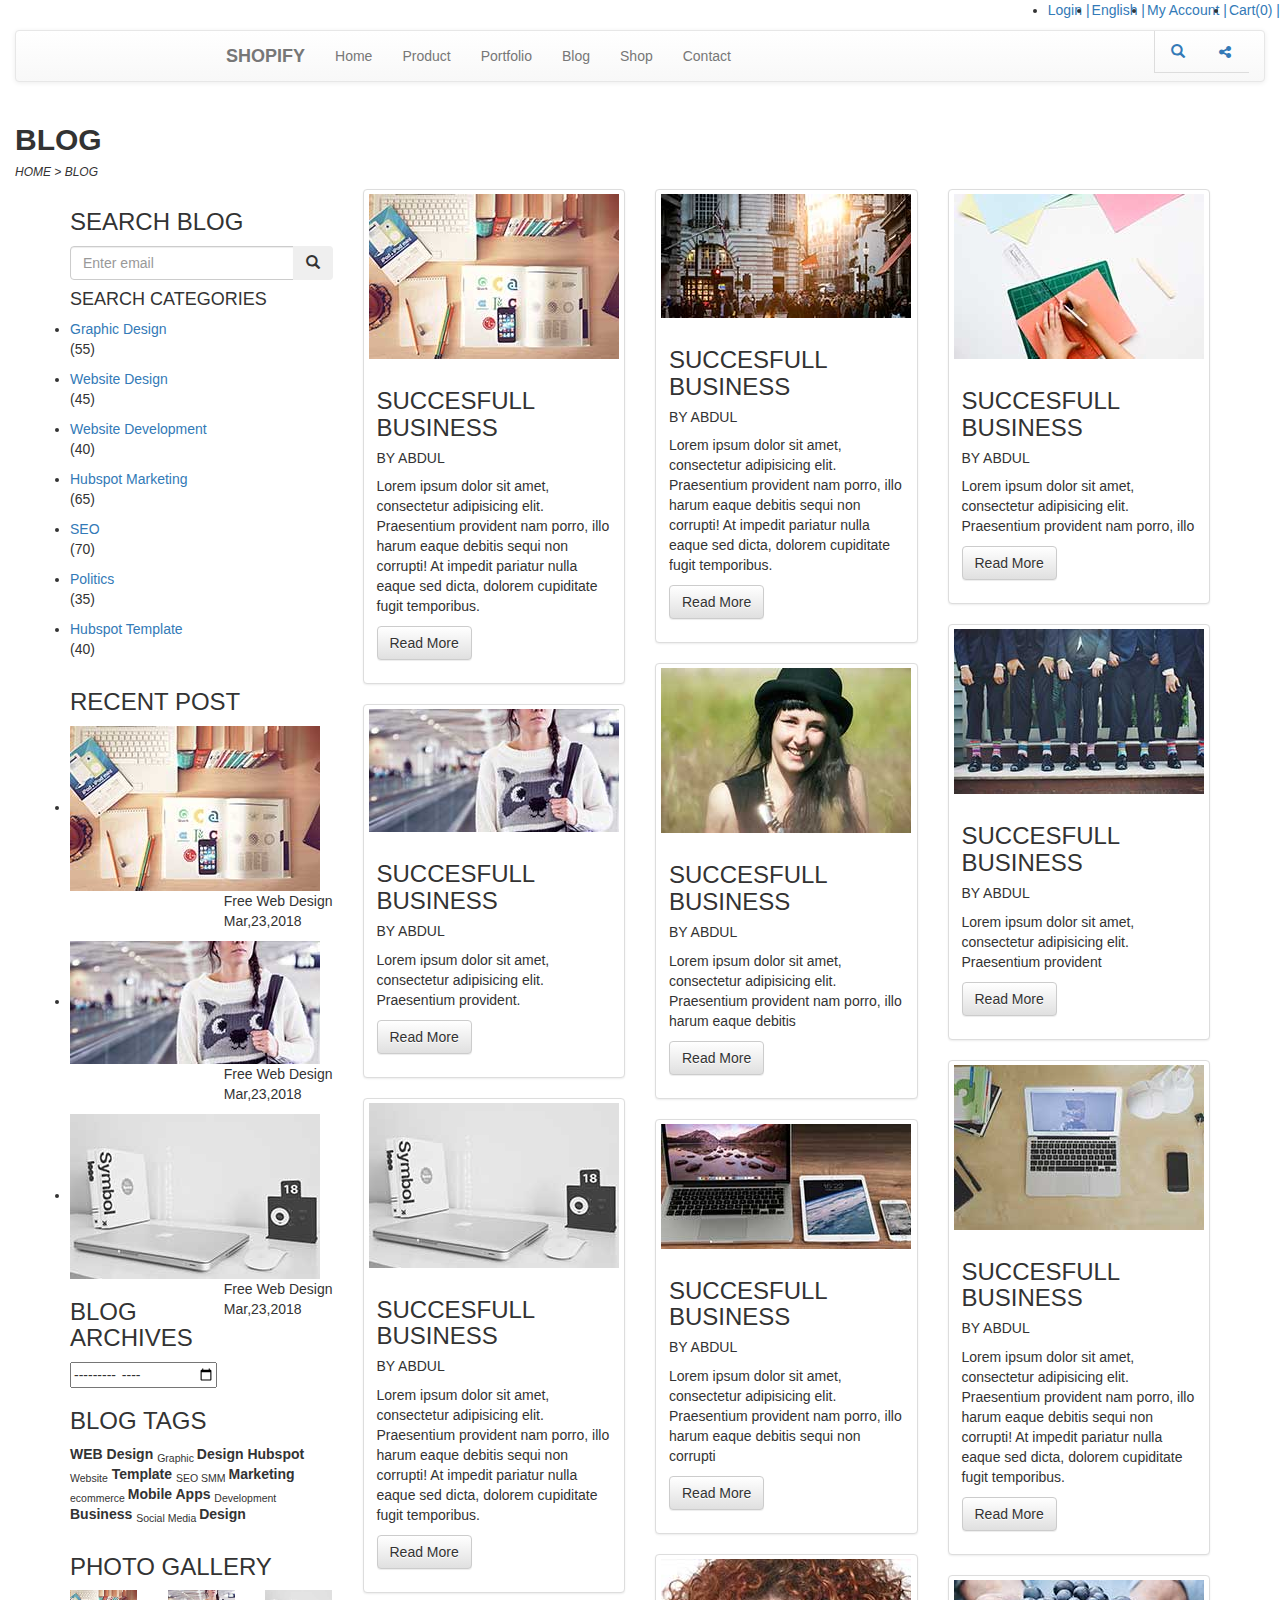
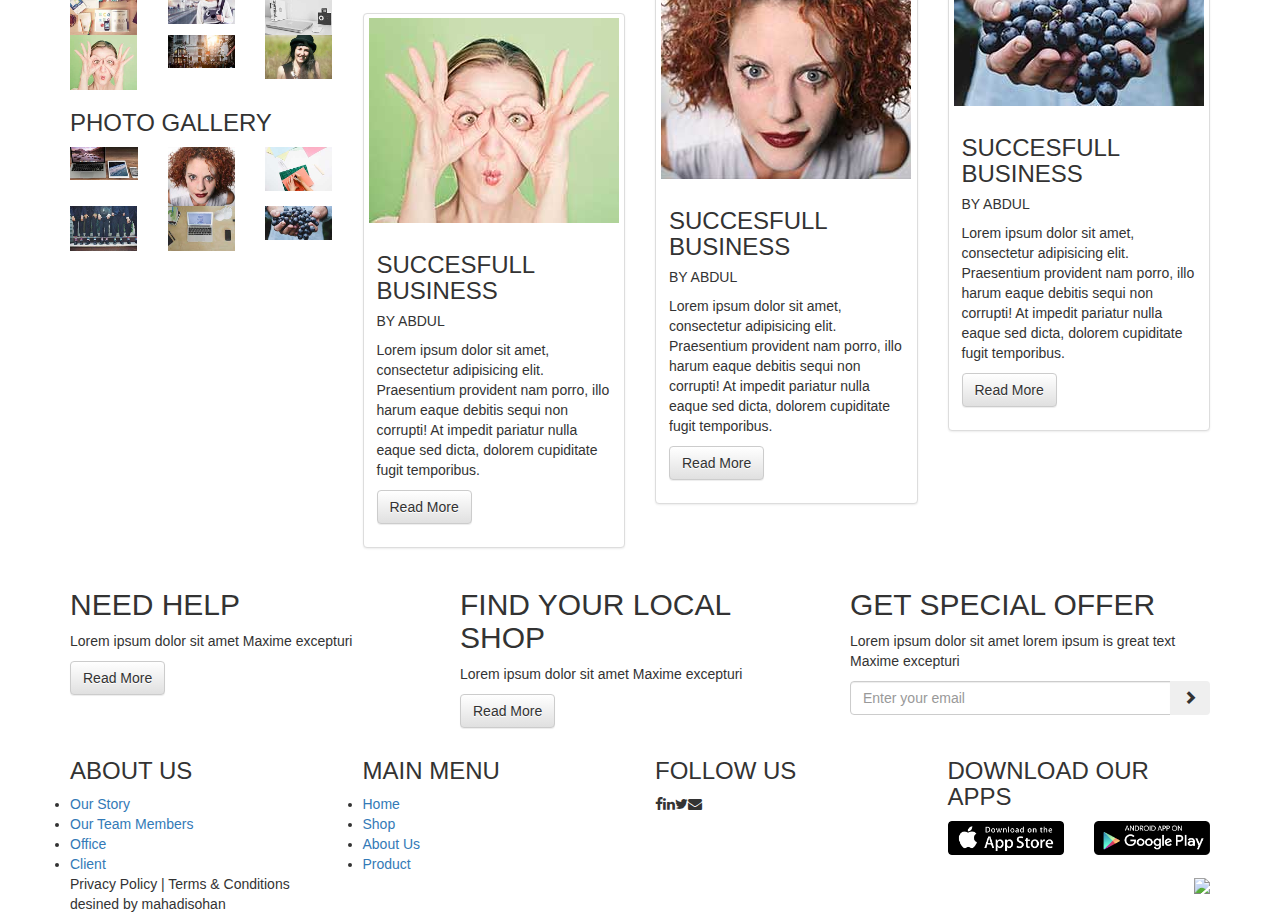
==== commit c10c4a1b: "Add files via upload" ====
--- a/blog.html
+++ b/blog.html
@@ -510,7 +510,7 @@
             <div class="col-md-3 col-sm-6 col-xs-12">
                 <h3>ABOUT US</h3>
                 <li> <a href="">Our Story</a> </li>
-                <li> <a href="">Our Team Member</a> </li>
+                <li> <a href="">Our Team Members</a> </li>
                 <li> <a href="">Office</a> </li>
                 <li> <a href="">Client</a> </li>
 
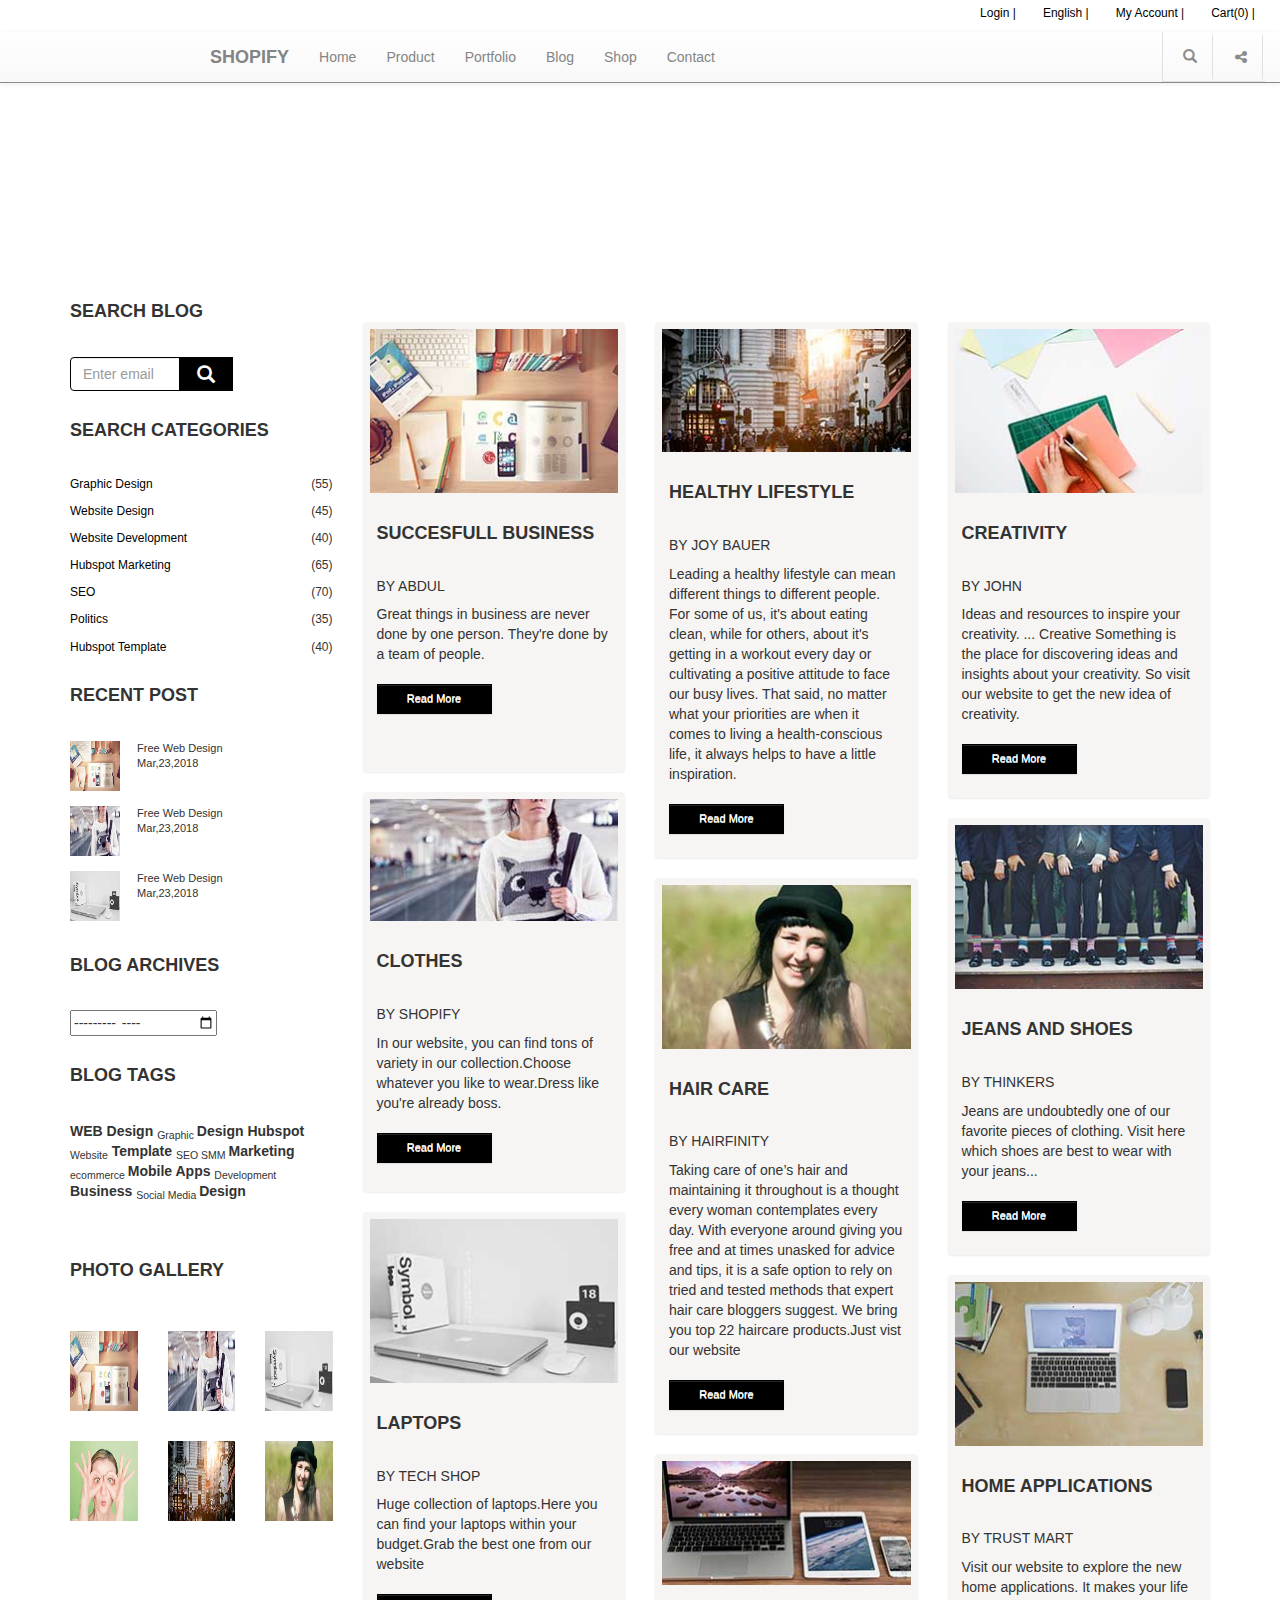
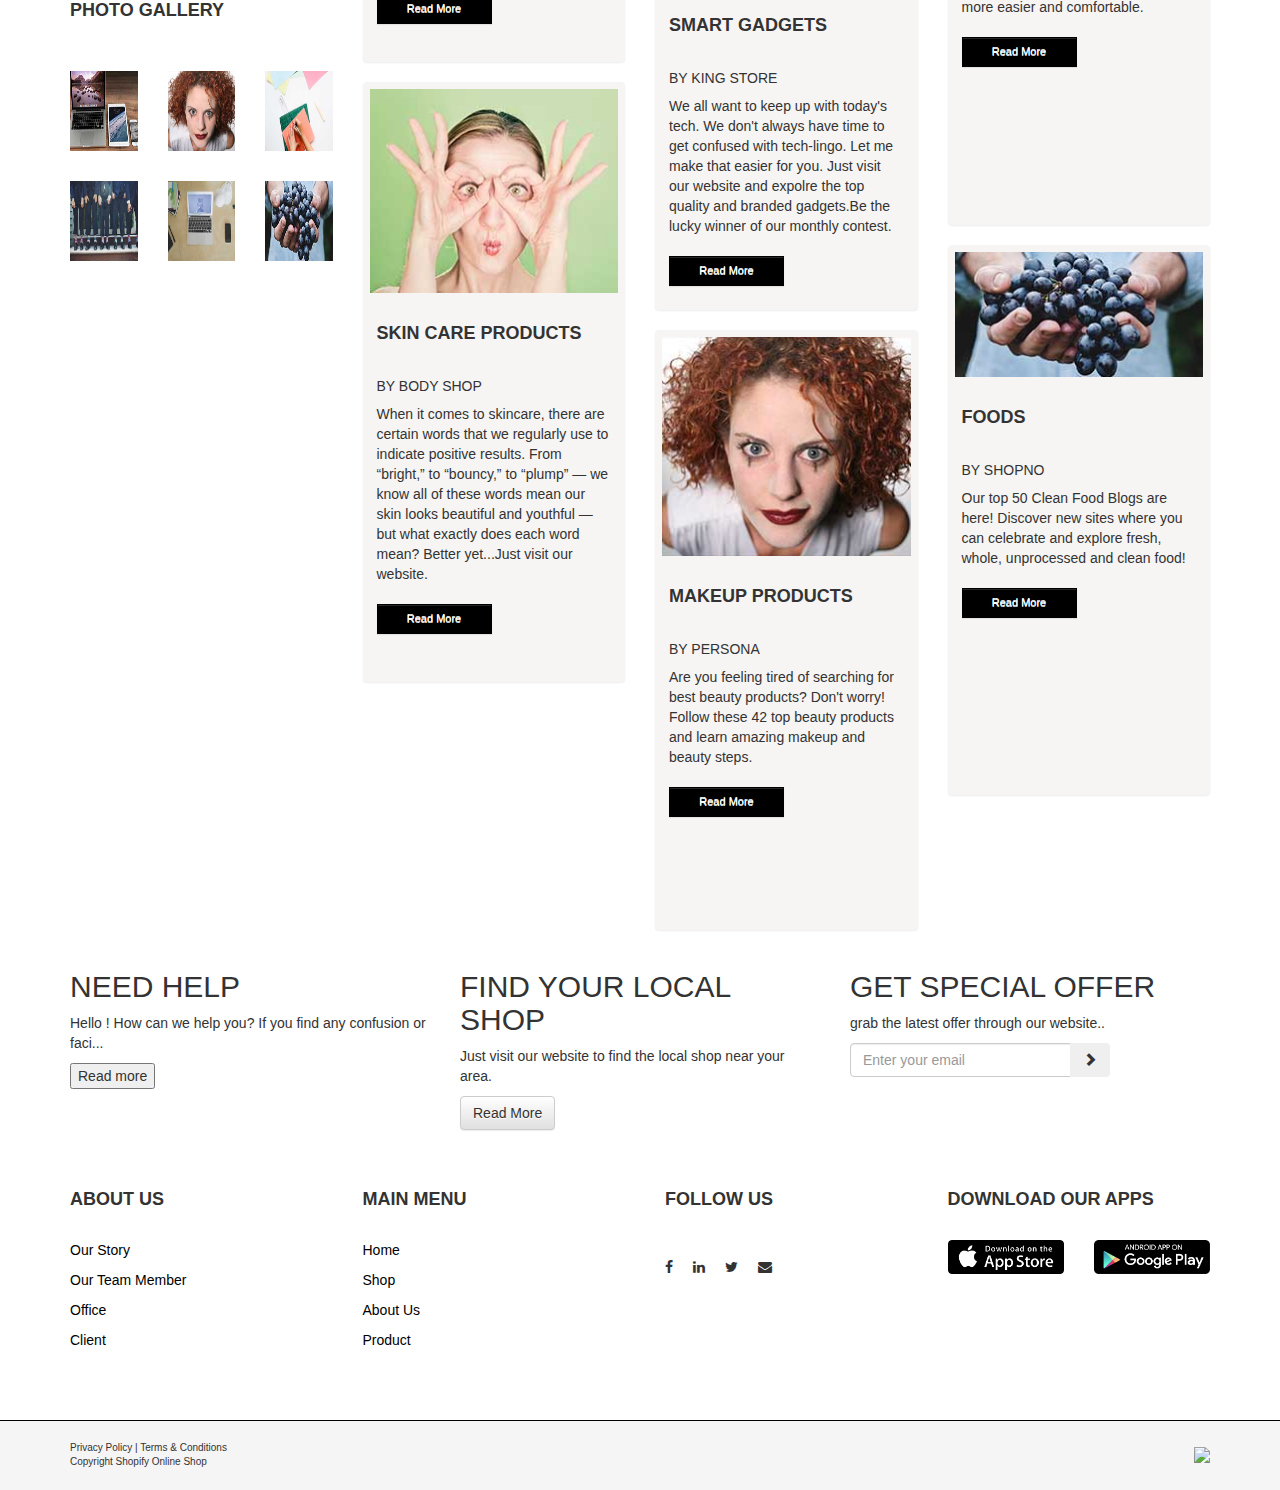
==== commit d838d381: "changed some files" ====
--- a/blog.html
+++ b/blog.html
@@ -5,14 +5,14 @@
     <meta charset="UTF-8">
     <meta http-equiv="X-UA-Compatible" content="IE=edge">
     <meta name="viewport" content="width=device-width, initial-scale=1">
-    <title>BOOTSTRAP WEB PAGE</title>
+    <title>Dhaka Shopping/blog</title>
     <link rel="icon" href="">
 
     <link rel="stylesheet" type="text/css" href="css/bootstrap.min.css" />
     <link rel="stylesheet" type="text/css" href="css/bootstrap-theme.min.css" />
     <link rel="stylesheet" href="https://cdnjs.cloudflare.com/ajax/libs/font-awesome/4.7.0/css/font-awesome.min.css" />
 
-    <link rel="stylesheet" type="text/css" href="css/style.css" />
+    <link rel="stylesheet" type="text/css" href="css/blogStyle.css" />
     <link rel="stylesheet" type="text/css" href="css/responsive.css" />
 
 
@@ -24,7 +24,7 @@
             <div class="row">
                 <div class="col-md-12 col-sm-12 col-xs-12">
                     <ul class=" nav-pills navbar-right">
-                        <li class="n1"><a href="#">Login |</a></li>
+                        <li class="n1"><a href="login.html">Login |</a></li>
                         <li class="n2"><a href="#">English |</a></li>
                         <li class="n3"><a href="#">My Account |</a></li>
                         <li class="n4"><a href="#">Cart(0) |</a></li>
@@ -248,7 +248,7 @@
                                 <div class="caption">
                                     <h3>SUCCESFULL BUSINESS</h3>
                                     <h5>BY ABDUL</h5>
-                                    <p>Lorem ipsum dolor sit amet, consectetur adipisicing elit. Praesentium provident nam porro, illo harum eaque debitis sequi non corrupti! At impedit pariatur nulla eaque sed dicta, dolorem cupiditate fugit temporibus.</p>
+                                    <p>Great things in business are never done by one person. They're done by a team of people.</p>
                                     <p><a href="#" class="btn btn-default" role="button">Read More</a></p>
                                 </div>
                             </div>
@@ -262,9 +262,9 @@
                             <div class="thumbnail">
                                 <img src="imgs/blog-2.jpg" class="img-responsive">
                                 <div class="caption">
-                                    <h3>SUCCESFULL BUSINESS</h3>
-                                    <h5>BY ABDUL</h5>
-                                    <p>Lorem ipsum dolor sit amet, consectetur adipisicing elit. Praesentium provident.</p>
+                                    <h3>CLOTHES</h3>
+                                    <h5>BY SHOPIFY</h5>
+                                    <p>In our website, you can find tons of variety in our collection.Choose whatever you like to wear.Dress like you're already boss.</p>
                                     <p><a href="#" class="btn btn-default" role="button">Read More</a></p>
                                 </div>
                             </div>
@@ -279,9 +279,9 @@
                             <div class="thumbnail">
                                 <img src="imgs/blog-3.jpg" class="img-responsive">
                                 <div class="caption">
-                                    <h3>SUCCESFULL BUSINESS</h3>
-                                    <h5>BY ABDUL</h5>
-                                    <p>Lorem ipsum dolor sit amet, consectetur adipisicing elit. Praesentium provident nam porro, illo harum eaque debitis sequi non corrupti! At impedit pariatur nulla eaque sed dicta, dolorem cupiditate fugit temporibus.</p>
+                                    <h3>LAPTOPS</h3>
+                                    <h5>BY TECH SHOP</h5>
+                                    <p>Huge collection of laptops.Here you can find your laptops within your budget.Grab the best one from our website</p>
                                     <p><a href="#" class="btn btn-default" role="button">Read More</a></p>
                                 </div>
                             </div>
@@ -295,9 +295,9 @@
                             <div class="thumbnail">
                                 <img src="imgs/blog-4.jpg" class="img-responsive">
                                 <div class="caption">
-                                    <h3>SUCCESFULL BUSINESS</h3>
-                                    <h5>BY ABDUL</h5>
-                                    <p>Lorem ipsum dolor sit amet, consectetur adipisicing elit. Praesentium provident nam porro, illo harum eaque debitis sequi non corrupti! At impedit pariatur nulla eaque sed dicta, dolorem cupiditate fugit temporibus.</p>
+                                    <h3>SKIN CARE PRODUCTS</h3>
+                                    <h5>BY BODY SHOP</h5>
+                                    <p>When it comes to skincare, there are certain words that we regularly use to indicate positive results. From “bright,” to “bouncy,” to “plump” — we know all of these words mean our skin looks beautiful and youthful — but what exactly does each word mean? Better yet...Just visit our website.</p>
                                     <p><a href="#" class="btn btn-default" role="button">Read More</a></p>
                                 </div>
                             </div>
@@ -318,9 +318,9 @@
                             <div class="thumbnail">
                                 <img src="imgs/blog-5.jpg" class="img-responsive">
                                 <div class="caption">
-                                    <h3>SUCCESFULL BUSINESS</h3>
-                                    <h5>BY ABDUL</h5>
-                                    <p>Lorem ipsum dolor sit amet, consectetur adipisicing elit. Praesentium provident nam porro, illo harum eaque debitis sequi non corrupti! At impedit pariatur nulla eaque sed dicta, dolorem cupiditate fugit temporibus.</p>
+                                    <h3>HEALTHY LIFESTYLE</h3>
+                                    <h5>BY JOY BAUER</h5>
+                                    <p>Leading a healthy lifestyle can mean different things to different people. For some of us, it's about eating clean, while for others, about it's getting in a workout every day or cultivating a positive attitude to face our busy lives. That said, no matter what your priorities are when it comes to living a health-conscious life, it always helps to have a little inspiration.</p>
                                     <p><a href="#" class="btn btn-default" role="button">Read More</a></p>
                                 </div>
                             </div>
@@ -334,9 +334,9 @@
                             <div class="thumbnail">
                                 <img src="imgs/blog-6.jpg" class="img-responsive">
                                 <div class="caption">
-                                    <h3>SUCCESFULL BUSINESS</h3>
-                                    <h5>BY ABDUL</h5>
-                                    <p>Lorem ipsum dolor sit amet, consectetur adipisicing elit. Praesentium provident nam porro, illo harum eaque debitis</p>
+                                    <h3>HAIR CARE</h3>
+                                    <h5>BY HAIRFINITY</h5>
+                                    <p>Taking care of one’s hair and maintaining it throughout is a thought every woman contemplates every day. With everyone around giving you free and at times unasked for advice and tips, it is a safe option to rely on tried and tested methods that expert hair care bloggers suggest. We bring you top 22 haircare products.Just vist our website</p>
                                     <p><a href="#" class="btn btn-default" role="button">Read More</a></p>
                                 </div>
                             </div>
@@ -351,9 +351,9 @@
                             <div class="thumbnail">
                                 <img src="imgs/blog-7.jpg" class="img-responsive">
                                 <div class="caption">
-                                    <h3>SUCCESFULL BUSINESS</h3>
-                                    <h5>BY ABDUL</h5>
-                                    <p>Lorem ipsum dolor sit amet, consectetur adipisicing elit. Praesentium provident nam porro, illo harum eaque debitis sequi non corrupti</p>
+                                    <h3>SMART GADGETS</h3>
+                                    <h5>BY KING STORE</h5>
+                                    <p>We all want to keep up with today's tech. We don't always have time to get confused with tech-lingo. Let me make that easier for you. Just visit our website and expolre the top quality and branded gadgets.Be the lucky winner of our monthly contest.</p>
                                     <p><a href="#" class="btn btn-default" role="button">Read More</a></p>
                                 </div>
                             </div>
@@ -367,9 +367,9 @@
                             <div class="thumbnail">
                                 <img src="imgs/blog-8.jpg" class="img-responsive">
                                 <div class="caption">
-                                    <h3>SUCCESFULL BUSINESS</h3>
-                                    <h5>BY ABDUL</h5>
-                                    <p>Lorem ipsum dolor sit amet, consectetur adipisicing elit. Praesentium provident nam porro, illo harum eaque debitis sequi non corrupti! At impedit pariatur nulla eaque sed dicta, dolorem cupiditate fugit temporibus.</p>
+                                    <h3>MAKEUP PRODUCTS</h3>
+                                    <h5>BY PERSONA</h5>
+                                    <p>Are you feeling tired of searching for best beauty products? Don't worry! Follow these 42 top beauty products and learn amazing makeup and beauty steps.</p>
                                     <p><a href="#" class="btn btn-default" role="button">Read More</a></p>
                                 </div>
                             </div>
@@ -389,9 +389,9 @@
                             <div class="thumbnail">
                                 <img src="imgs/blog-9.jpg" class="img-responsive">
                                 <div class="caption">
-                                    <h3>SUCCESFULL BUSINESS</h3>
-                                    <h5>BY ABDUL</h5>
-                                    <p>Lorem ipsum dolor sit amet, consectetur adipisicing elit. Praesentium provident nam porro, illo</p>
+                                    <h3>CREATIVITY</h3>
+                                    <h5>BY JOHN</h5>
+                                    <p>Ideas and resources to inspire your creativity. ... Creative Something is the place for discovering ideas and insights about your creativity. So visit our website to get the new idea of creativity.</p>
                                     <p><a href="#" class="btn btn-default" role="button">Read More</a></p>
                                 </div>
                             </div>
@@ -405,9 +405,9 @@
                             <div class="thumbnail">
                                 <img src="imgs/blog-10.jpg" class="img-responsive">
                                 <div class="caption">
-                                    <h3>SUCCESFULL BUSINESS</h3>
-                                    <h5>BY ABDUL</h5>
-                                    <p>Lorem ipsum dolor sit amet, consectetur adipisicing elit. Praesentium provident </p>
+                                    <h3>JEANS AND SHOES</h3>
+                                    <h5>BY THINKERS</h5>
+                                    <p>Jeans are undoubtedly one of our favorite pieces of clothing. Visit here which shoes are best to wear with your jeans... </p>
                                     <p><a href="#" class="btn btn-default" role="button">Read More</a></p>
                                 </div>
                             </div>
@@ -422,9 +422,9 @@
                             <div class="thumbnail">
                                 <img src="imgs/blog-11.jpg" class="img-responsive">
                                 <div class="caption">
-                                    <h3>SUCCESFULL BUSINESS</h3>
-                                    <h5>BY ABDUL</h5>
-                                    <p>Lorem ipsum dolor sit amet, consectetur adipisicing elit. Praesentium provident nam porro, illo harum eaque debitis sequi non corrupti! At impedit pariatur nulla eaque sed dicta, dolorem cupiditate fugit temporibus.</p>
+                                    <h3>HOME APPLICATIONS</h3>
+                                    <h5>BY TRUST MART</h5>
+                                    <p>Visit our website to explore the new home applications. It makes your life more easier and comfortable.</p>
                                     <p><a href="#" class="btn btn-default" role="button">Read More</a></p>
                                 </div>
                             </div>
@@ -438,9 +438,9 @@
                             <div class="thumbnail">
                                 <img src="imgs/blog-12.jpg" class="img-responsive">
                                 <div class="caption">
-                                    <h3>SUCCESFULL BUSINESS</h3>
-                                    <h5>BY ABDUL</h5>
-                                    <p>Lorem ipsum dolor sit amet, consectetur adipisicing elit. Praesentium provident nam porro, illo harum eaque debitis sequi non corrupti! At impedit pariatur nulla eaque sed dicta, dolorem cupiditate fugit temporibus.</p>
+                                    <h3>FOODS</h3>
+                                    <h5>BY SHOPNO</h5>
+                                    <p>Our top 50 Clean Food Blogs are here! Discover new sites where you can celebrate and explore fresh, whole, unprocessed and clean food!</p>
                                     <p><a href="#" class="btn btn-default" role="button">Read More</a></p>
                                 </div>
                             </div>
@@ -467,20 +467,58 @@
         <div class="container">
             <div class="row">
                 <div class="col-md-4 col-sm-4 col-xs-12">
+                  <!DOCTYPE html>
+<html>
+<head>
+<meta name="viewport" content="width=device-width, initial-scale=1">
+                  <style>
+                  #more {display: none;}
+                  </style>
+                  </head>
+                  <body>
                     <h2>NEED HELP</h2>
-                    <p class="enquiry_p">Lorem ipsum dolor sit amet Maxime excepturi</p>
-                    <p><a href="#" class="btn btn-default enquiry_btn" role="button">Read More</a></p>
+                    <p>Hello ! How can we help you? If you find any confusion or faci<span id="dots">...</span><span id="more">ng any problem just contact with us. We will be very glad to help you.</span></p>
+                   <!-- <p><a href="#" class="btn btn-default enquiry_btn" role="button">Read More</a></p> -->
+                   <button type="button" id="read" oneclick="read()">Read more</button>
+
+                   <script type="text/javascript">
+var i=0;
+                   function read(){
+                     if(!i){
+                       document.getElementById("more") style.
+                       display= "inline";
+                       document.getElementById("dots") style.
+                       display= "none";
+                       document.getElementById("read").innerHTML="
+                       Read less";
+                       i=1;
+                     }
+                     else{
+                       document.getElementById("more") style.
+                       display= "none";
+                       document.getElementById("dots") style.
+                       display= "inline";
+                       document.getElementById("read").innerHTML="
+                       Read more";
+                       i=0;
+                     }
+                   }
+
+
+</script>
+</body>
+</html>
                 </div>
                 <!--               end of the col-1-->
                 <div class="col-md-4 col-sm-4 col-xs-12">
                     <h2>FIND YOUR LOCAL SHOP</h2>
-                    <p class="enquiry_p">Lorem ipsum dolor sit amet Maxime excepturi</p>
+                    <p class="enquiry_p">Just visit our website to find the local shop near your area.</p>
                     <p><a href="#" class="btn btn-default enquiry_btn" role="button">Read More</a></p>
                 </div>
                 <!--               end of the col-2-->
                 <div class="col-md-4 col-sm-4 col-xs-12">
                     <h2>GET SPECIAL OFFER</h2>
-                    <p class="enquiry_p">Lorem ipsum dolor sit amet lorem ipsum is great text Maxime excepturi</p>
+                    <p class="enquiry_p">grab the latest offer through our website..</p>
 
                     <div class="input-group">
                         <input type="email" class="form-control form_blog" placeholder="Enter your email">
@@ -510,7 +548,7 @@
             <div class="col-md-3 col-sm-6 col-xs-12">
                 <h3>ABOUT US</h3>
                 <li> <a href="">Our Story</a> </li>
-                <li> <a href="">Our Team Members</a> </li>
+                <li> <a href="">Our Team Member</a> </li>
                 <li> <a href="">Office</a> </li>
                 <li> <a href="">Client</a> </li>
 
@@ -565,7 +603,7 @@
             <div class="row">
                 <div class="col-md-10 col-sm-9 col-xs-12">
                     <p class="footer_p">Privacy Policy | Terms &amp; Conditions <br>
-                        desined by mahadisohan</p>
+                        Copyright Shopify Online Shop</p>
                 </div>
                 <div class="col-md-2 col-sm-3 col-xs-12">
                     <div class="footer_corner pull-right"><img src="imgs/shopify-homepage.jpg"/>
@@ -593,4 +631,4 @@
     </script>
 </body>
 
-</html>+</html>
--- a/css/blogStyle.css
+++ b/css/blogStyle.css
@@ -0,0 +1,365 @@
+
+/*Blog page css*/
+
+.nogutter {
+    padding-left: 0;
+    padding-right: 0;
+}
+
+#header2 {
+    opacity: .9
+}
+
+.nav-pills {
+    font-size: 12px;
+}
+.nav-pills>li {list-style: none;
+    padding-right: 25px;     margin-top: 5px; margin-bottom: 0px;   }
+
+.navbar-right > li > a {
+    color: black; text-decoration: none;
+}
+
+.n1:hover a {color:darkcyan;}
+.n2:hover a {color:darkcyan;}
+.n3:hover a {color:darkcyan;}
+.n4:hover a {color:darkcyan;}
+
+
+.navbar {
+    border-radius: 0;
+    border: none;
+}
+
+.navbar-default {
+    border-bottom: 1px solid grey;
+    margin-bottom: 0;
+    border-color: none;
+    background-color: none;
+}
+
+
+.nav-tabs > li > a {
+    border: 5px solid transparent;
+    color: grey;
+    border-right: 1px solid #ddd;
+
+}
+
+.image {
+    background-image: url(../imgs/slide.jpg);
+    min-height: 250px;
+    background-position: center;
+    background-repeat: no-repeat;
+    background-size: cover;
+    position: relative;
+    margin-top: -51px;
+    z-index: -6;
+
+}
+
+#banner .caption > h2 {
+    margin-top: 80px;
+    text-align: center;
+    color: white;
+}
+
+#banner .caption > h6 {
+    text-align: center;
+    color: white;
+}
+
+.line {
+    border-top: 2px solid white;
+    padding-bottom: 5px;
+    margin: 40px auto 0;
+    width: 15%;
+    margin-top: 30px;
+    margin-top: 5px;
+}
+
+
+.thumbnail {
+    margin-top: 0px;
+    border: 1px solid #F6F5F3;
+    background: #F6F5F3;
+}
+
+.blg h3,
+.blg h4 {
+    padding-bottom: 25px;
+    font-weight: bold;
+    font-size: 18px;
+}
+
+.blg .form_blog {
+    margin-bottom: 10px;
+    border: 1px solid black;
+}
+
+.blg .input-group {
+    padding-bottom: 10px;
+}
+
+.blg .btn-default1 {
+    font-size: 18px;
+    line-height: none;
+    background: black;
+    border-radius: 0px;
+    border: 1px solid black;
+    height: 34px;
+    width: 54px;
+    color: white;
+    margin-left: 37%;
+    margin-top: -9px;
+    cursor: pointer;
+    overflow: hidden;
+}
+
+.blg li {
+    list-style: none;
+    text-decoration: none;
+}
+
+.blg li a {
+    color: black;
+    font-size: 12px;
+    float: left;
+}
+
+.blg li .num {
+    font-size: 12px;
+    text-align: right;
+}
+
+.blg .btn-default {
+    font-size: 11px;
+    line-height: none;
+    background: black;
+    border-radius: 0px;
+    border: 1px solid black;
+    height: 30px;
+    width: 115px;
+    color: white;
+    margin-top: 10px;
+
+
+}
+
+.blg li img {
+    height: 50px;
+    width: 50px;
+    margin-bottom: 15px;
+}
+
+.blg li .pull-right {
+    font-size: 11px;
+    margin-right: 110px;
+}
+
+.thumbnail > img {
+    width: 300px;
+    border: 2px solid #F6F5F3;
+}
+
+.row1_1 .thumbnail {
+    min-height: 400px;
+    margin-top: 40px;
+}
+
+.row1_2 .thumbnail {
+    min-height: 500px;
+}
+
+.row1_3 .thumbnail {
+    min-height: 350px;
+}
+
+.row1_4 .thumbnail {
+    min-height: 750px;
+}
+
+.row1_4 img {
+    margin-bottom: 30px;
+    height: 80PX;
+    width: 80px;
+}
+
+.row1_4 h3 {
+    padding-top: 30px;
+    padding-bottom: 40px;
+}
+
+.row2_1 .thumbnail {
+    min-height: 450px;
+    margin-top: 40px;
+}
+
+.row2_2 .thumbnail {
+    min-height: 400px;
+}
+
+.row2_3 .thumbnail {
+    min-height: 450px;
+}
+
+.row2_4 .thumbnail {
+    min-height: 600px;
+}
+
+.row3_1 .thumbnail {
+    min-height: 450px;
+    margin-top: 40px;
+}
+
+.row3_2 .thumbnail {
+    min-height: 450px;
+}
+
+.row3_3 .thumbnail {
+    min-height: 450px;
+}
+
+.row3_4 .thumbnail {
+    min-height: 600px;
+}
+
+.row4_1 .thumbnail {
+    min-height: 400px;
+    margin-top: 40px;
+}
+
+.row4_2 .thumbnail {
+    min-height: 400px;
+}
+
+.row4_3 .thumbnail {
+    min-height: 550px;
+}
+
+.row4_4 .thumbnail {
+    min-height: 550px;
+}
+
+/*start the enquiry section
+.help {
+    margin-top: 40px;
+    background-color: lightgray;
+    min-height: 300px;
+}
+
+.help h2 {
+    margin-top: 40px;
+    font-size: 18px;
+    font-weight: bold;
+    padding-bottom: 20px;
+}
+
+.help p {
+
+    padding-bottom: 20px;
+}
+
+.help .btn-default {
+
+    line-height: none;
+    background: black;
+    border-radius: 0px;
+    border: 1px solid black;
+
+    width: 115px;
+    color: white;
+    margin-top: 25px;
+
+}
+
+.help .input-group .btn-default1 {
+    font-size: 18px;
+    line-height: none;
+    background: black;
+    border-radius: 0px;
+    border: 1px solid black;
+    height: 34px;
+    min-width: 54px;
+    color: blue;
+
+    margin-top: 8px;
+}
+
+.help .input-group .btn-default1 {
+    color: white;
+}
+
+.help .input-group .form-control {
+    background-color: white;
+    height: 34px;
+    min-width: 200px;
+    border: 1px solid black;
+    margin-top: 8px;
+    color: black;
+}
+
+
+/*end of the enquiry section*/
+
+/* start of the contact section */
+
+.contact_back {
+    min-height: 250px;
+    margin-top: 30px;
+}
+
+.contact_li li {
+    list-style: none;
+    margin-bottom: 10px;
+}
+
+.contact_li li a {
+    color: black;
+
+}
+
+.contact_li .fa {
+    padding-right: 10px;
+
+    margin-top: 20px;
+    margin-left: 10px;
+}
+
+.contact_li .us {
+    margin-left: 10px;
+}
+
+.contact_li img {
+    min-height: 30px;
+    min-width: 100px;
+}
+
+.contact_back h3 {
+    font-size: 18px;
+    font-weight: bold;
+    margin-bottom: 30px;
+}
+
+
+.input-group-btn {padding-right: 100px;}
+
+.footer_back {
+   background-color: whitesmoke;
+    min-height: 70px;
+    border-top: 0.5px solid black;
+    padding-top: 10px;
+}
+
+.footer_corner {
+    font-size: 16px;
+    font-weight: bold;
+margin-top: 12px;
+}
+
+.footer_p {
+    font-size: 10px;
+    padding-top: 10px;
+}
+.u{border-radius: 0px;padding: 0px;background-color:darkgrey;}
+.u>h4{background-color:darkgrey;width: 99.6%;margin-left: 0.5px;}*/